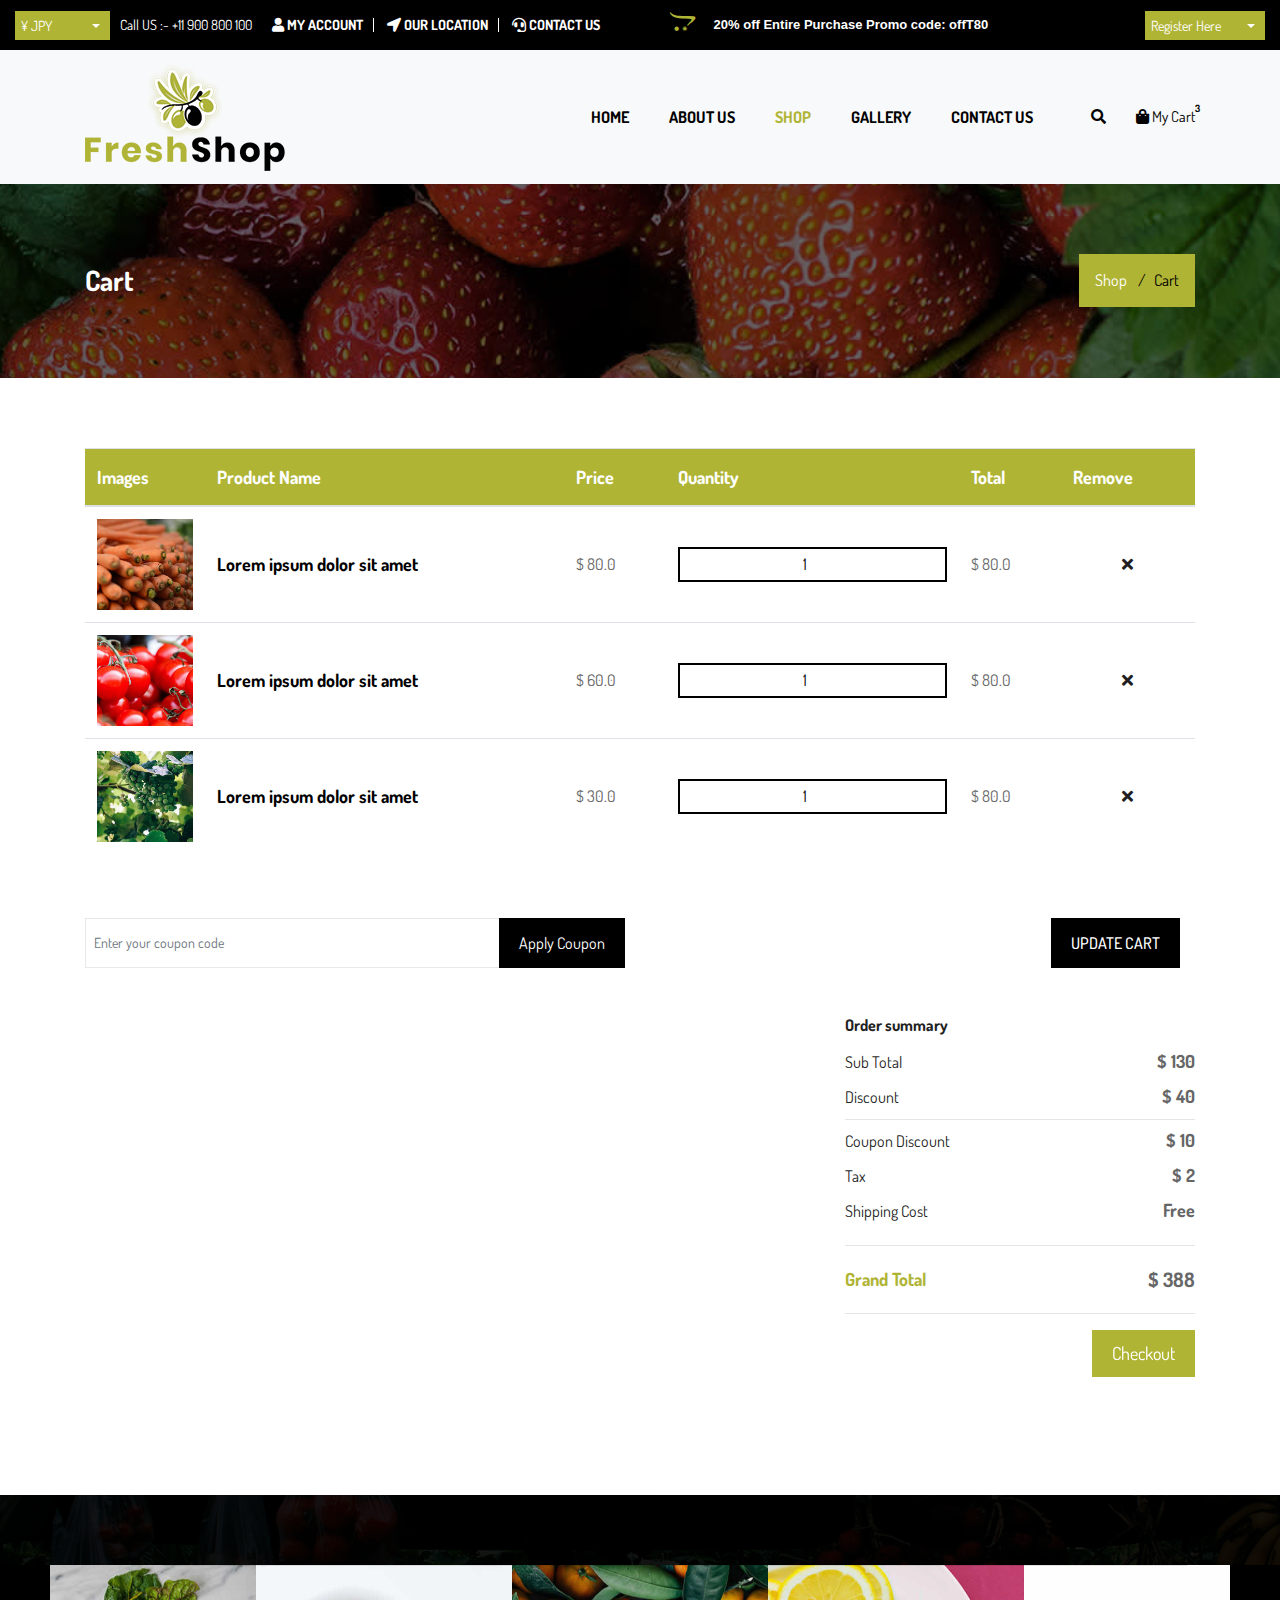
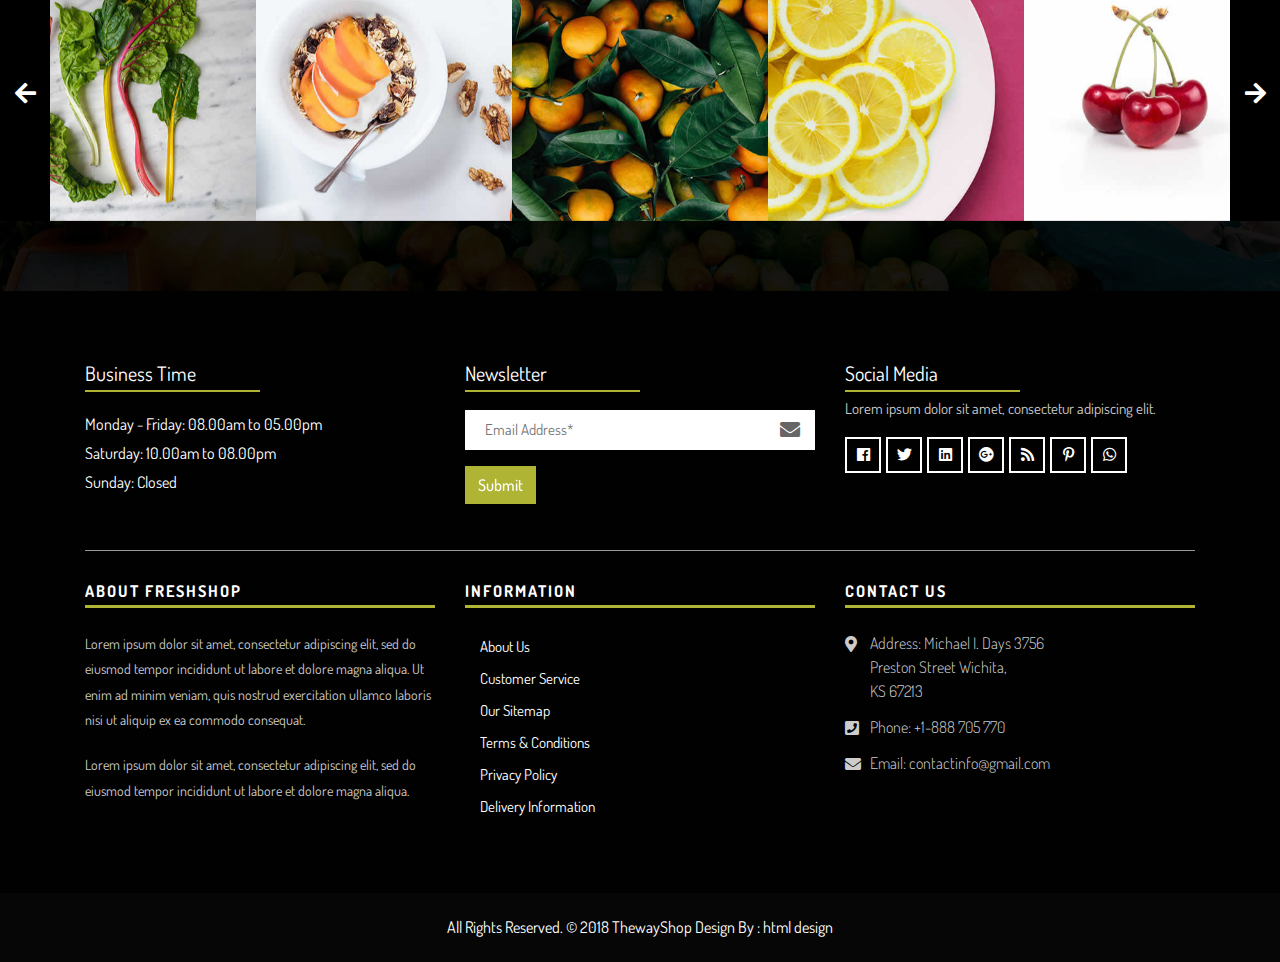
==== cart.html @ 15fd37bd "first commit" ====
<!DOCTYPE html>
<html lang="en">
<!-- Basic -->

<head>
    <meta charset="utf-8">
    <meta http-equiv="X-UA-Compatible" content="IE=edge">

    <!-- Mobile Metas -->
    <meta name="viewport" content="width=device-width, initial-scale=1">

    <!-- Site Metas -->
    <title>ThewayShop - Ecommerce Bootstrap 4 HTML Template</title>
    <meta name="keywords" content="">
    <meta name="description" content="">
    <meta name="author" content="">

    <!-- Site Icons -->
    <link rel="shortcut icon" href="images/favicon.ico" type="image/x-icon">
    <link rel="apple-touch-icon" href="images/apple-touch-icon.png">

    <!-- Bootstrap CSS -->
    <link rel="stylesheet" href="css/bootstrap.min.css">
    <!-- Site CSS -->
    <link rel="stylesheet" href="css/style.css">
    <!-- Responsive CSS -->
    <link rel="stylesheet" href="css/responsive.css">
    <!-- Custom CSS -->
    <link rel="stylesheet" href="css/custom.css">

    <!--[if lt IE 9]>
      <script src="https://oss.maxcdn.com/libs/html5shiv/3.7.0/html5shiv.js"></script>
      <script src="https://oss.maxcdn.com/libs/respond.js/1.4.2/respond.min.js"></script>
    <![endif]-->

</head>

<body>
    <!-- Start Main Top -->
    <div class="main-top">
        <div class="container-fluid">
            <div class="row">
                <div class="col-lg-6 col-md-6 col-sm-12 col-xs-12">
					<div class="custom-select-box">
                        <select id="basic" class="selectpicker show-tick form-control" data-placeholder="$ USD">
							<option>¥ JPY</option>
							<option>$ USD</option>
							<option>€ EUR</option>
						</select>
                    </div>
                    <div class="right-phone-box">
                        <p>Call US :- <a href="#"> +11 900 800 100</a></p>
                    </div>
                    <div class="our-link">
                        <ul>
                            <li><a href="#"><i class="fa fa-user s_color"></i> My Account</a></li>
                            <li><a href="#"><i class="fas fa-location-arrow"></i> Our location</a></li>
                            <li><a href="#"><i class="fas fa-headset"></i> Contact Us</a></li>
                        </ul>
                    </div>
                </div>
                <div class="col-lg-6 col-md-6 col-sm-12 col-xs-12">
					<div class="login-box">
						<select id="basic" class="selectpicker show-tick form-control" data-placeholder="Sign In">
							<option>Register Here</option>
							<option>Sign In</option>
						</select>
					</div>
                    <div class="text-slid-box">
                        <div id="offer-box" class="carouselTicker">
                            <ul class="offer-box">
                                <li>
                                    <i class="fab fa-opencart"></i> 20% off Entire Purchase Promo code: offT80
                                </li>
                                <li>
                                    <i class="fab fa-opencart"></i> 50% - 80% off on Vegetables
                                </li>
                                <li>
                                    <i class="fab fa-opencart"></i> Off 10%! Shop Vegetables
                                </li>
                                <li>
                                    <i class="fab fa-opencart"></i> Off 50%! Shop Now
                                </li>
                                <li>
                                    <i class="fab fa-opencart"></i> Off 10%! Shop Vegetables
                                </li>
                                <li>
                                    <i class="fab fa-opencart"></i> 50% - 80% off on Vegetables
                                </li>
                                <li>
                                    <i class="fab fa-opencart"></i> 20% off Entire Purchase Promo code: offT30
                                </li>
                                <li>
                                    <i class="fab fa-opencart"></i> Off 50%! Shop Now 
                                </li>
                            </ul>
                        </div>
                    </div>
                </div>
            </div>
        </div>
    </div>
    <!-- End Main Top -->

    <!-- Start Main Top -->
    <header class="main-header">
        <!-- Start Navigation -->
        <nav class="navbar navbar-expand-lg navbar-light bg-light navbar-default bootsnav">
            <div class="container">
                <!-- Start Header Navigation -->
                <div class="navbar-header">
                    <button class="navbar-toggler" type="button" data-toggle="collapse" data-target="#navbar-menu" aria-controls="navbars-rs-food" aria-expanded="false" aria-label="Toggle navigation">
                    <i class="fa fa-bars"></i>
                </button>
                    <a class="navbar-brand" href="index.html"><img src="images/logo.png" class="logo" alt=""></a>
                </div>
                <!-- End Header Navigation -->

                <!-- Collect the nav links, forms, and other content for toggling -->
                <div class="collapse navbar-collapse" id="navbar-menu">
                    <ul class="nav navbar-nav ml-auto" data-in="fadeInDown" data-out="fadeOutUp">
                        <li class="nav-item"><a class="nav-link" href="index.html">Home</a></li>
                        <li class="nav-item"><a class="nav-link" href="about.html">About Us</a></li>
                        <li class="dropdown active">
                            <a href="#" class="nav-link dropdown-toggle arrow" data-toggle="dropdown">SHOP</a>
                            <ul class="dropdown-menu">
								<li><a href="shop.html">Sidebar Shop</a></li>
								<li><a href="shop-detail.html">Shop Detail</a></li>
                                <li><a href="cart.html">Cart</a></li>
                                <li><a href="checkout.html">Checkout</a></li>
                                <li><a href="my-account.html">My Account</a></li>
                                <li><a href="wishlist.html">Wishlist</a></li>
                            </ul>
                        </li>
                        <li class="nav-item"><a class="nav-link" href="gallery.html">Gallery</a></li>
                        <li class="nav-item"><a class="nav-link" href="contact-us.html">Contact Us</a></li>
                    </ul>
                </div>
                <!-- /.navbar-collapse -->

                <!-- Start Atribute Navigation -->
                <div class="attr-nav">
                    <ul>
                        <li class="search"><a href="#"><i class="fa fa-search"></i></a></li>
                        <li class="side-menu"><a href="#">
						<i class="fa fa-shopping-bag"></i>
                            <span class="badge">3</span>
							<p>My Cart</p>
					</a></li>
                    </ul>
                </div>
                <!-- End Atribute Navigation -->
            </div>
            <!-- Start Side Menu -->
            <div class="side">
                <a href="#" class="close-side"><i class="fa fa-times"></i></a>
                <li class="cart-box">
                    <ul class="cart-list">
                        <li>
                            <a href="#" class="photo"><img src="images/img-pro-01.jpg" class="cart-thumb" alt="" /></a>
                            <h6><a href="#">Delica omtantur </a></h6>
                            <p>1x - <span class="price">$80.00</span></p>
                        </li>
                        <li>
                            <a href="#" class="photo"><img src="images/img-pro-02.jpg" class="cart-thumb" alt="" /></a>
                            <h6><a href="#">Omnes ocurreret</a></h6>
                            <p>1x - <span class="price">$60.00</span></p>
                        </li>
                        <li>
                            <a href="#" class="photo"><img src="images/img-pro-03.jpg" class="cart-thumb" alt="" /></a>
                            <h6><a href="#">Agam facilisis</a></h6>
                            <p>1x - <span class="price">$40.00</span></p>
                        </li>
                        <li class="total">
                            <a href="#" class="btn btn-default hvr-hover btn-cart">VIEW CART</a>
                            <span class="float-right"><strong>Total</strong>: $180.00</span>
                        </li>
                    </ul>
                </li>
            </div>
            <!-- End Side Menu -->
        </nav>
        <!-- End Navigation -->
    </header>
    <!-- End Main Top -->

    <!-- Start Top Search -->
    <div class="top-search">
        <div class="container">
            <div class="input-group">
                <span class="input-group-addon"><i class="fa fa-search"></i></span>
                <input type="text" class="form-control" placeholder="Search">
                <span class="input-group-addon close-search"><i class="fa fa-times"></i></span>
            </div>
        </div>
    </div>
    <!-- End Top Search -->

    <!-- Start All Title Box -->
    <div class="all-title-box">
        <div class="container">
            <div class="row">
                <div class="col-lg-12">
                    <h2>Cart</h2>
                    <ul class="breadcrumb">
                        <li class="breadcrumb-item"><a href="#">Shop</a></li>
                        <li class="breadcrumb-item active">Cart</li>
                    </ul>
                </div>
            </div>
        </div>
    </div>
    <!-- End All Title Box -->

    <!-- Start Cart  -->
    <div class="cart-box-main">
        <div class="container">
            <div class="row">
                <div class="col-lg-12">
                    <div class="table-main table-responsive">
                        <table class="table">
                            <thead>
                                <tr>
                                    <th>Images</th>
                                    <th>Product Name</th>
                                    <th>Price</th>
                                    <th>Quantity</th>
                                    <th>Total</th>
                                    <th>Remove</th>
                                </tr>
                            </thead>
                            <tbody>
                                <tr>
                                    <td class="thumbnail-img">
                                        <a href="#">
									<img class="img-fluid" src="images/img-pro-01.jpg" alt="" />
								</a>
                                    </td>
                                    <td class="name-pr">
                                        <a href="#">
									Lorem ipsum dolor sit amet
								</a>
                                    </td>
                                    <td class="price-pr">
                                        <p>$ 80.0</p>
                                    </td>
                                    <td class="quantity-box"><input type="number" size="4" value="1" min="0" step="1" class="c-input-text qty text"></td>
                                    <td class="total-pr">
                                        <p>$ 80.0</p>
                                    </td>
                                    <td class="remove-pr">
                                        <a href="#">
									<i class="fas fa-times"></i>
								</a>
                                    </td>
                                </tr>
                                <tr>
                                    <td class="thumbnail-img">
                                        <a href="#">
									<img class="img-fluid" src="images/img-pro-02.jpg" alt="" />
								</a>
                                    </td>
                                    <td class="name-pr">
                                        <a href="#">
									Lorem ipsum dolor sit amet
								</a>
                                    </td>
                                    <td class="price-pr">
                                        <p>$ 60.0</p>
                                    </td>
                                    <td class="quantity-box"><input type="number" size="4" value="1" min="0" step="1" class="c-input-text qty text"></td>
                                    <td class="total-pr">
                                        <p>$ 80.0</p>
                                    </td>
                                    <td class="remove-pr">
                                        <a href="#">
									<i class="fas fa-times"></i>
								</a>
                                    </td>
                                </tr>
                                <tr>
                                    <td class="thumbnail-img">
                                        <a href="#">
									<img class="img-fluid" src="images/img-pro-03.jpg" alt="" />
								</a>
                                    </td>
                                    <td class="name-pr">
                                        <a href="#">
									Lorem ipsum dolor sit amet
								</a>
                                    </td>
                                    <td class="price-pr">
                                        <p>$ 30.0</p>
                                    </td>
                                    <td class="quantity-box"><input type="number" size="4" value="1" min="0" step="1" class="c-input-text qty text"></td>
                                    <td class="total-pr">
                                        <p>$ 80.0</p>
                                    </td>
                                    <td class="remove-pr">
                                        <a href="#">
									<i class="fas fa-times"></i>
								</a>
                                    </td>
                                </tr>
                            </tbody>
                        </table>
                    </div>
                </div>
            </div>

            <div class="row my-5">
                <div class="col-lg-6 col-sm-6">
                    <div class="coupon-box">
                        <div class="input-group input-group-sm">
                            <input class="form-control" placeholder="Enter your coupon code" aria-label="Coupon code" type="text">
                            <div class="input-group-append">
                                <button class="btn btn-theme" type="button">Apply Coupon</button>
                            </div>
                        </div>
                    </div>
                </div>
                <div class="col-lg-6 col-sm-6">
                    <div class="update-box">
                        <input value="Update Cart" type="submit">
                    </div>
                </div>
            </div>

            <div class="row my-5">
                <div class="col-lg-8 col-sm-12"></div>
                <div class="col-lg-4 col-sm-12">
                    <div class="order-box">
                        <h3>Order summary</h3>
                        <div class="d-flex">
                            <h4>Sub Total</h4>
                            <div class="ml-auto font-weight-bold"> $ 130 </div>
                        </div>
                        <div class="d-flex">
                            <h4>Discount</h4>
                            <div class="ml-auto font-weight-bold"> $ 40 </div>
                        </div>
                        <hr class="my-1">
                        <div class="d-flex">
                            <h4>Coupon Discount</h4>
                            <div class="ml-auto font-weight-bold"> $ 10 </div>
                        </div>
                        <div class="d-flex">
                            <h4>Tax</h4>
                            <div class="ml-auto font-weight-bold"> $ 2 </div>
                        </div>
                        <div class="d-flex">
                            <h4>Shipping Cost</h4>
                            <div class="ml-auto font-weight-bold"> Free </div>
                        </div>
                        <hr>
                        <div class="d-flex gr-total">
                            <h5>Grand Total</h5>
                            <div class="ml-auto h5"> $ 388 </div>
                        </div>
                        <hr> </div>
                </div>
                <div class="col-12 d-flex shopping-box"><a href="checkout.html" class="ml-auto btn hvr-hover">Checkout</a> </div>
            </div>

        </div>
    </div>
    <!-- End Cart -->

    <!-- Start Instagram Feed  -->
    <div class="instagram-box">
        <div class="main-instagram owl-carousel owl-theme">
            <div class="item">
                <div class="ins-inner-box">
                    <img src="images/instagram-img-01.jpg" alt="" />
                    <div class="hov-in">
                        <a href="#"><i class="fab fa-instagram"></i></a>
                    </div>
                </div>
            </div>
            <div class="item">
                <div class="ins-inner-box">
                    <img src="images/instagram-img-02.jpg" alt="" />
                    <div class="hov-in">
                        <a href="#"><i class="fab fa-instagram"></i></a>
                    </div>
                </div>
            </div>
            <div class="item">
                <div class="ins-inner-box">
                    <img src="images/instagram-img-03.jpg" alt="" />
                    <div class="hov-in">
                        <a href="#"><i class="fab fa-instagram"></i></a>
                    </div>
                </div>
            </div>
            <div class="item">
                <div class="ins-inner-box">
                    <img src="images/instagram-img-04.jpg" alt="" />
                    <div class="hov-in">
                        <a href="#"><i class="fab fa-instagram"></i></a>
                    </div>
                </div>
            </div>
            <div class="item">
                <div class="ins-inner-box">
                    <img src="images/instagram-img-05.jpg" alt="" />
                    <div class="hov-in">
                        <a href="#"><i class="fab fa-instagram"></i></a>
                    </div>
                </div>
            </div>
            <div class="item">
                <div class="ins-inner-box">
                    <img src="images/instagram-img-06.jpg" alt="" />
                    <div class="hov-in">
                        <a href="#"><i class="fab fa-instagram"></i></a>
                    </div>
                </div>
            </div>
            <div class="item">
                <div class="ins-inner-box">
                    <img src="images/instagram-img-07.jpg" alt="" />
                    <div class="hov-in">
                        <a href="#"><i class="fab fa-instagram"></i></a>
                    </div>
                </div>
            </div>
            <div class="item">
                <div class="ins-inner-box">
                    <img src="images/instagram-img-08.jpg" alt="" />
                    <div class="hov-in">
                        <a href="#"><i class="fab fa-instagram"></i></a>
                    </div>
                </div>
            </div>
            <div class="item">
                <div class="ins-inner-box">
                    <img src="images/instagram-img-09.jpg" alt="" />
                    <div class="hov-in">
                        <a href="#"><i class="fab fa-instagram"></i></a>
                    </div>
                </div>
            </div>
            <div class="item">
                <div class="ins-inner-box">
                    <img src="images/instagram-img-05.jpg" alt="" />
                    <div class="hov-in">
                        <a href="#"><i class="fab fa-instagram"></i></a>
                    </div>
                </div>
            </div>
        </div>
    </div>
    <!-- End Instagram Feed  -->


    <!-- Start Footer  -->
    <footer>
        <div class="footer-main">
            <div class="container">
				<div class="row">
					<div class="col-lg-4 col-md-12 col-sm-12">
						<div class="footer-top-box">
							<h3>Business Time</h3>
							<ul class="list-time">
								<li>Monday - Friday: 08.00am to 05.00pm</li> <li>Saturday: 10.00am to 08.00pm</li> <li>Sunday: <span>Closed</span></li>
							</ul>
						</div>
					</div>
					<div class="col-lg-4 col-md-12 col-sm-12">
						<div class="footer-top-box">
							<h3>Newsletter</h3>
							<form class="newsletter-box">
								<div class="form-group">
									<input class="" type="email" name="Email" placeholder="Email Address*" />
									<i class="fa fa-envelope"></i>
								</div>
								<button class="btn hvr-hover" type="submit">Submit</button>
							</form>
						</div>
					</div>
					<div class="col-lg-4 col-md-12 col-sm-12">
						<div class="footer-top-box">
							<h3>Social Media</h3>
							<p>Lorem ipsum dolor sit amet, consectetur adipiscing elit.</p>
							<ul>
                                <li><a href="#"><i class="fab fa-facebook" aria-hidden="true"></i></a></li>
                                <li><a href="#"><i class="fab fa-twitter" aria-hidden="true"></i></a></li>
                                <li><a href="#"><i class="fab fa-linkedin" aria-hidden="true"></i></a></li>
                                <li><a href="#"><i class="fab fa-google-plus" aria-hidden="true"></i></a></li>
                                <li><a href="#"><i class="fa fa-rss" aria-hidden="true"></i></a></li>
                                <li><a href="#"><i class="fab fa-pinterest-p" aria-hidden="true"></i></a></li>
                                <li><a href="#"><i class="fab fa-whatsapp" aria-hidden="true"></i></a></li>
                            </ul>
						</div>
					</div>
				</div>
				<hr>
                <div class="row">
                    <div class="col-lg-4 col-md-12 col-sm-12">
                        <div class="footer-widget">
                            <h4>About Freshshop</h4>
                            <p>Lorem ipsum dolor sit amet, consectetur adipiscing elit, sed do eiusmod tempor incididunt ut labore et dolore magna aliqua. Ut enim ad minim veniam, quis nostrud exercitation ullamco laboris nisi ut aliquip ex ea commodo consequat.</p> 
							<p>Lorem ipsum dolor sit amet, consectetur adipiscing elit, sed do eiusmod tempor incididunt ut labore et dolore magna aliqua. </p> 							
                        </div>
                    </div>
                    <div class="col-lg-4 col-md-12 col-sm-12">
                        <div class="footer-link">
                            <h4>Information</h4>
                            <ul>
                                <li><a href="#">About Us</a></li>
                                <li><a href="#">Customer Service</a></li>
                                <li><a href="#">Our Sitemap</a></li>
                                <li><a href="#">Terms &amp; Conditions</a></li>
                                <li><a href="#">Privacy Policy</a></li>
                                <li><a href="#">Delivery Information</a></li>
                            </ul>
                        </div>
                    </div>
                    <div class="col-lg-4 col-md-12 col-sm-12">
                        <div class="footer-link-contact">
                            <h4>Contact Us</h4>
                            <ul>
                                <li>
                                    <p><i class="fas fa-map-marker-alt"></i>Address: Michael I. Days 3756 <br>Preston Street Wichita,<br> KS 67213 </p>
                                </li>
                                <li>
                                    <p><i class="fas fa-phone-square"></i>Phone: <a href="tel:+1-888705770">+1-888 705 770</a></p>
                                </li>
                                <li>
                                    <p><i class="fas fa-envelope"></i>Email: <a href="mailto:contactinfo@gmail.com">contactinfo@gmail.com</a></p>
                                </li>
                            </ul>
                        </div>
                    </div>
                </div>
            </div>
        </div>
    </footer>
    <!-- End Footer  -->

    <!-- Start copyright  -->
    <div class="footer-copyright">
        <p class="footer-company">All Rights Reserved. &copy; 2018 <a href="#">ThewayShop</a> Design By :
            <a href="https://html.design/">html design</a></p>
    </div>
    <!-- End copyright  -->

    <a href="#" id="back-to-top" title="Back to top" style="display: none;">&uarr;</a>

    <!-- ALL JS FILES -->
    <script src="js/jquery-3.2.1.min.js"></script>
    <script src="js/popper.min.js"></script>
    <script src="js/bootstrap.min.js"></script>
    <!-- ALL PLUGINS -->
    <script src="js/jquery.superslides.min.js"></script>
    <script src="js/bootstrap-select.js"></script>
    <script src="js/inewsticker.js"></script>
    <script src="js/bootsnav.js."></script>
    <script src="js/images-loded.min.js"></script>
    <script src="js/isotope.min.js"></script>
    <script src="js/owl.carousel.min.js"></script>
    <script src="js/baguetteBox.min.js"></script>
    <script src="js/form-validator.min.js"></script>
    <script src="js/contact-form-script.js"></script>
    <script src="js/custom.js"></script>
</body>

</html>
---- css/style.css ----
/*------------------------------------------------------------------
    IMPORT FONTS
-------------------------------------------------------------------*/

@import url('https://fonts.googleapis.com/css?family=Poppins:400,500,600,700,800');
@import url('https://fonts.googleapis.com/css?family=Dosis:200,300,400,500,600,700');


/*

    font-family: 'Poppins', sans-serif;

    font-family: 'Dosis', sans-serif;

*/

/*------------------------------------------------------------------
    IMPORT FILES
-------------------------------------------------------------------*/

@import url(all.css);
@import url(superslides.css);
@import url(bootstrap-select.css);
@import url(carousel-ticker.css);
@import url(code_animate.css);
@import url(bootsnav.css);
@import url(owl.carousel.min.css);
@import url(jquery-ui.css);
@import url(nice-select.css);
@import url(baguetteBox.min.css);

/*------------------------------------------------------------------
    SKELETON
-------------------------------------------------------------------*/
 body {
     color: #666666;
     font-size: 15px;
     font-family: 'Dosis', sans-serif;
     line-height: 1.80857;
}
 a {
     color: #1f1f1f;
     text-decoration: none !important;
     outline: none !important;
     -webkit-transition: all .3s ease-in-out;
     -moz-transition: all .3s ease-in-out;
     -ms-transition: all .3s ease-in-out;
     -o-transition: all .3s ease-in-out;
     transition: all .3s ease-in-out;
}
 h1, h2, h3, h4, h5, h6 {
     letter-spacing: 0;
     font-weight: normal;
     position: relative;
     padding: 0 0 10px 0;
     font-weight: normal;
     line-height: 120% !important;
     color: #1f1f1f;
     margin: 0 
}
 h1 {
     font-size: 24px 
}
 h2 {
     font-size: 22px 
}
 h3 {
     font-size: 18px 
}
 h4 {
     font-size: 16px 
}
 h5 {
     font-size: 14px 
}
 h6 {
     font-size: 13px 
}
 h1 a, h2 a, h3 a, h4 a, h5 a, h6 a {
     color: #212121;
     text-decoration: none!important;
     opacity: 1 
}
 h1 a:hover, h2 a:hover, h3 a:hover, h4 a:hover, h5 a:hover, h6 a:hover {
     opacity: .8 
}
 a {
     color: #1f1f1f;
     text-decoration: none;
     outline: none;
}
 a, .btn {
     text-decoration: none !important;
     outline: none !important;
     -webkit-transition: all .3s ease-in-out;
     -moz-transition: all .3s ease-in-out;
     -ms-transition: all .3s ease-in-out;
     -o-transition: all .3s ease-in-out;
     transition: all .3s ease-in-out;
}
 .btn-custom {
     margin-top: 20px;
     background-color: transparent !important;
     border: 2px solid #ddd;
     padding: 12px 40px;
     font-size: 16px;
}
 .lead {
     font-size: 18px;
     line-height: 30px;
     color: #767676;
     margin: 0;
     padding: 0;
}
 blockquote {
     margin: 20px 0 20px;
     padding: 30px;
}
 ul, li, ol{
     list-style: none;
     margin: 0px;
     padding: 0px;
}
 button:focus{
     outline: none;
     box-shadow: none;
}
 :focus {
     outline: 0;
}
 p{
     margin: 0px;
}
 .bootstrap-select .dropdown-toggle:focus{
     outline: none !important;
}
 .form-control::-moz-placeholder {
     color: #ffffff;
     opacity: 1;
}
 .bootstrap-select .dropdown-toggle:focus{
     box-shadow: none !important 
}
/*------------------------------------------------------------------ LOADER -------------------------------------------------------------------*/
 #back-to-top {
     position: fixed;
     bottom: 40px;
     right: 40px;
     z-index: 9999;
     width: 32px;
     height: 32px;
     text-align: center;
     line-height: 5px;
     background: #b0b435;
     color: #ffffff;
     cursor: pointer;
     border: 0;
     border-radius: 0px;
     text-decoration: none;
     transition: opacity 0.2s ease-out;
     font-size: 28px;
}
/*------------------------------------------------------------------ HEADER -------------------------------------------------------------------*/
 .main-top{
     background: #000000;
     padding: 10px 0px;
}
 .custom-select-box{
     float: left;
     width: 95px;
     margin-right: 10px;
}
.custom-select-box .form-control{
     background: none;
     border: none;
}
 .custom-select-box .bootstrap-select .btn-light{
     padding: 4px;
     font-size: 14px;
     background: #b0b435;
     color: #fff;
     border: none;
     border-radius: 0px;
}
 .custom-select-box .bootstrap-select .btn-light span{
     padding: 2px;
     line-height: 15px;
}
 .dropdown-toggle::after{
     margin-left: -24px;
}
 .custom-select-box .dropdown-toggle::after {
     display: inline-block;
     width: 0;
     height: 0;
     margin-left: .255em;
     vertical-align: .255em;
     content: "";
     border-top: .3em solid;
     border-right: .3em solid transparent;
     border-bottom: 0;
     border-left: .3em solid transparent;
     position: absolute;
     top: 13px;
     right: 10px;
}
 .bootstrap-select.btn-group .dropdown-toggle .filter-option{
     overflow: inherit;
}
 .bootstrap-select.btn-group .dropdown-menu{
     border: none;
     padding: 0px;
     border-radius: 0px;
}
 .right-phone-box{
     float: left;
     margin-right: 10px;
}
 .right-phone-box p{
     margin: 0px;
     color: #ffffff;
     font-size: 14px;
     line-height: 30px;
}
 .right-phone-box p a{
     color: #ffffff;
}
 .right-phone-box p a:hover{
     color: #b0b435;
}
 .offer-box,.slide {
     color: #FFFFFF;
     font-size: 13px;
     padding: 2px 15px;
     font-family: 'Poppins', sans-serif;
}
 .offer-box li {
     font-weight: 600;
}
 .offer-box li i{
     margin-right: 15px;
     color: #b0b435;
     font-size: 20px;
}
 .our-link{
     float: left;
}
 .our-link ul li{
     display: inline-block;
     border-right: 1px solid #ffffff;
     padding: 0px 10px;
     line-height: 14px;
}
 .our-link ul{
     line-height: 30px;
}
 .our-link ul li a{
     color: #ffffff;
     font-weight: 700;
     text-transform: uppercase;
     font-size: 14px;
}
 .our-link ul li a:hover{
     color: #b0b435;
}
 .our-link ul li:last-child{
     border: none;
}
.login-box{
    float: right;
    width: 120px;
    margin-left: 20px;
}

.login-box .form-control{
     background: none;
     border: none;
}
 .login-box .bootstrap-select .btn-light{
     padding: 4px;
     font-size: 14px;
     background: #b0b435;
     color: #fff;
     border: none;
     border-radius: 0px;
}
 .login-box .bootstrap-select .btn-light span{
     padding: 2px;
     line-height: 15px;
}
.login-box .dropdown-toggle::after {
     display: inline-block;
     width: 0;
     height: 0;
     margin-left: .255em;
     vertical-align: .255em;
     content: "";
     border-top: .3em solid;
     border-right: .3em solid transparent;
     border-bottom: 0;
     border-left: .3em solid transparent;
     position: absolute;
     top: 13px;
     right: 10px;
}

.login-box .dropdown-item{
	padding: 5px 10px;
}

.bootstrap-select.btn-group .dropdown-menu a.dropdown-item span.dropdown-item-inner span.text{
	font-size: 13px;
}

 .main-header{
}
 .search a{
     color: #b0b435;
}
 .attr-nav > ul > li > a:hover{
     color: #b0b435;
}
 nav.navbar.bootsnav ul.nav > li > a{
     margin: 0px;
}
/* Navbar Adjusment =========================== */
/* Navbar Atribute ------*/
 .attr-nav > ul > li > a{
     padding: 28px 15px;
}
 ul.cart-list > li.total > .btn{
     border-bottom: solid 1px #cfcfcf !important;
     color: #000000 ;
     padding: 10px 15px;
     border: none;
     font-weight: 700;
     color: #ffffff;
}
 @media (min-width: 1024px) {
    /* Navbar General ------*/
     nav.navbar ul.nav > li > a{
         padding: 30px 15px;
         font-weight: 600;
    }
     nav.navbar .navbar-brand{
         margin-top: 0;
    }
     nav.navbar .navbar-brand{
         margin-top: 0;
    }
     nav.navbar li.dropdown ul.dropdown-menu{
         border-top: solid 5px;
    }
    /* Navbar Center ------*/
     nav.navbar-center .navbar-brand{
         margin: 0 !important;
    }
    /* Navbar Brand Top ------*/
     nav.navbar-brand-top .navbar-brand{
         margin: 10px !important;
    }
    /* Navbar Full ------*/
     nav.navbar-full .navbar-brand{
         position: relative;
         top: -15px;
    }
    /* Navbar Sidebar ------*/
     nav.navbar-sidebar ul.nav, nav.navbar-sidebar .navbar-brand{
         margin-bottom: 50px;
    }
     nav.navbar-sidebar ul.nav > li > a{
         padding: 10px 15px;
         font-weight: bold;
    }
    /* Navbar Transparent & Fixed ------*/
     nav.navbar.bootsnav.navbar-transparent.white{
         background-color: rgba(255,255,255,0.3);
         border-bottom: solid 1px #bbb;
    }
     nav.navbar.navbar-inverse.bootsnav.navbar-transparent.dark, nav.navbar.bootsnav.navbar-transparent.dark{
         background-color: rgba(0,0,0,0.3);
         border-bottom: solid 1px #555;
    }
     nav.navbar.bootsnav.navbar-transparent.white .attr-nav{
         border-left: solid 1px #bbb;
    }
     nav.navbar.navbar-inverse.bootsnav.navbar-transparent.dark .attr-nav, nav.navbar.bootsnav.navbar-transparent.dark .attr-nav{
         border-left: solid 1px #555;
    }
     nav.navbar.bootsnav.no-background.white .attr-nav > ul > li > a, nav.navbar.bootsnav.navbar-transparent.white .attr-nav > ul > li > a, nav.navbar.bootsnav.navbar-transparent.white ul.nav > li > a, nav.navbar.bootsnav.no-background.white ul.nav > li > a{
         color: #fff;
    }
     nav.navbar.bootsnav.navbar-transparent.dark .attr-nav > ul > li > a, nav.navbar.bootsnav.navbar-transparent.dark ul.nav > li > a{
         color: #eee;
    }
}
 @media (max-width: 992px) {
    /* Navbar General ------*/
     nav.navbar .navbar-brand{
         margin-top: 0;
         position: relative;
         top: -2px;
    }
     nav.navbar .navbar-brand img.logo{
         width: 160px;
    }
     .attr-nav > ul > li > a{
         padding: 16px 15px 15px;
    }
    /* Navbar Mobile slide ------*/
     nav.navbar.navbar-mobile ul.nav > li > a{
         padding: 15px 15px;
    }
     nav.navbar.navbar-mobile ul.nav ul.dropdown-menu > li > a{
         padding-right: 15px !important;
         padding-top: 15px !important;
         padding-bottom: 15px !important;
    }
     nav.navbar.navbar-mobile ul.nav ul.dropdown-menu .col-menu .title{
         padding-right: 30px !important;
         padding-top: 13px !important;
         padding-bottom: 13px !important;
    }
     nav.navbar.navbar-mobile ul.nav ul.dropdown-menu .col-menu ul.menu-col li a{
         padding-top: 13px !important;
         padding-bottom: 13px !important;
    }
    /* Navbar Full ------*/
     nav.navbar-full .navbar-brand{
         top: 0;
         padding-top: 10px;
    }
}
/* Navbar Inverse =================================*/
 nav.navbar.navbar-inverse{
     background-color: #222;
     border-bottom: solid 1px #303030;
}
 nav.navbar.navbar-inverse ul.cart-list > li.total > .btn{
     border-bottom: solid 1px #222 !important;
}
 nav.navbar.navbar-inverse ul.cart-list > li.total .pull-right{
     color: #fff;
}
 nav.navbar.navbar-inverse.megamenu ul.dropdown-menu.megamenu-content .content ul.menu-col li a, nav.navbar.navbar-inverse ul.nav > li > a{
     color: #eee;
}
 nav.navbar.navbar-inverse ul.nav > li.dropdown > a{
     background-color: #222;
}
 nav.navbar.navbar-inverse li.dropdown ul.dropdown-menu > li > a{
     color: #999;
}
 nav.navbar.navbar-inverse ul.nav .dropdown-menu h1, nav.navbar.navbar-inverse ul.nav .dropdown-menu h2, nav.navbar.navbar-inverse ul.nav .dropdown-menu h3, nav.navbar.navbar-inverse ul.nav .dropdown-menu h4, nav.navbar.navbar-inverse ul.nav .dropdown-menu h5, nav.navbar.navbar-inverse ul.nav .dropdown-menu h6{
     color: #fff;
}
 nav.navbar.navbar-inverse .form-control{
     background-color: #333;
     border-color: #303030;
     color: #fff;
}
 nav.navbar.navbar-inverse .attr-nav > ul > li > a{
     color: #eee;
}
 nav.navbar.navbar-inverse .attr-nav > ul > li.dropdown ul.dropdown-menu{
     background-color: #222;
     border-left: solid 1px #303030;
     border-bottom: solid 1px #303030;
     border-right: solid 1px #303030;
}
 nav.navbar.navbar-inverse ul.cart-list > li{
     border-bottom: solid 1px #303030;
     color: #eee;
}
 nav.navbar.navbar-inverse ul.cart-list > li img{
     border: solid 1px #303030;
}
 nav.navbar.navbar-inverse ul.cart-list > li.total{
     background-color: #333;
}
 nav.navbar.navbar-inverse .share ul > li > a{
     background-color: #555;
}
 nav.navbar.navbar-inverse .dropdown-tabs .tab-menu{
     border-right: solid 1px #303030;
}
 nav.navbar.navbar-inverse .dropdown-tabs .tab-menu > ul > li > a{
     border-bottom: solid 1px #303030;
}
 nav.navbar.navbar-inverse .dropdown-tabs .tab-content{
     border-left: solid 1px #303030;
}
 nav.navbar.navbar-inverse .dropdown-tabs .tab-menu > ul > li > a:hover, nav.navbar.navbar-inverse .dropdown-tabs .tab-menu > ul > li > a:focus, nav.navbar.navbar-inverse .dropdown-tabs .tab-menu > ul > li.active > a{
     background-color: #333 !important;
}
 nav.navbar-inverse.navbar-full ul.nav > li > a{
     border:none;
}
 nav.navbar-inverse.navbar-full .navbar-collapse .wrap-full-menu{
     background-color: #222;
}
 nav.navbar-inverse.navbar-full .navbar-toggle{
     background-color: #222 !important;
     color: #6f6f6f;
}
 nav.navbar.bootsnav ul.nav > li > a{
     position: relative;
     font-weight: 700;
     font-size: 16px;
     color: #000000;
	 text-transform: uppercase;
     padding-top: 10px;
     padding-bottom: 10px;
     padding-left: 10px;
     padding-right: 30px;
}
 nav.navbar.bootsnav ul.nav li.active > a{
     color: #b0b435;
}
 nav.navbar.bootsnav ul.nav li.active > a:hover{
     color: #b0b435;
}
 nav.navbar.bootsnav ul.nav li > a:hover{
     color: #b0b435;
}
 nav.navbar.bootsnav ul.nav li.megamenu-fw > a:hover{
     color: #b0b435;
}
 @media (min-width: 1024px) {
     nav.navbar.navbar-inverse ul.nav .dropdown-menu{
         background-color: #222 !important;
         border-left: solid 1px #303030 !important;
         border-bottom: solid 1px #303030 !important;
         border-right: solid 1px #303030 !important;
    }
     nav.navbar.navbar-inverse li.dropdown ul.dropdown-menu > li > a{
         border-bottom: solid 1px #303030;
    }
     nav.navbar.navbar-inverse ul.dropdown-menu.megamenu-content .col-menu{
         border-left: solid 1px #303030;
         border-right: solid 1px #303030;
    }
     nav.navbar.navbar-inverse.navbar-transparent.dark{
         background-color: rgba(0,0,0,0.3);
         border-bottom: solid 1px #999;
    }
     nav.navbar.navbar-inverse.navbar-transparent.dark .attr-nav{
         border-left: solid 1px #999;
    }
     nav.navbar.navbar-inverse.no-background.white .attr-nav > ul > li > a, nav.navbar.navbar-inverse.navbar-transparent.dark .attr-nav > ul > li > a, nav.navbar.navbar-inverse.navbar-transparent.dark ul.nav > li > a, nav.navbar.navbar-inverse.no-background.white ul.nav > li > a{
         color: #fff;
    }
     nav.navbar.navbar-inverse.no-background.dark .attr-nav > ul > li > a, nav.navbar.navbar-inverse.no-background.dark .attr-nav > ul > li > a, nav.navbar.navbar-inverse.no-background.dark ul.nav > li > a, nav.navbar.navbar-inverse.no-background.dark ul.nav > li > a{
         color: #3f3f3f;
    }
}
 @media (max-width: 992px) {
     nav.navbar.navbar-inverse .navbar-toggle{
         color: #eee;
         background-color: #222 !important;
    }
     nav.navbar.navbar-inverse .navbar-nav > li > a{
         border-top: solid 1px #303030;
         border-bottom: solid 1px #303030;
    }
     nav.navbar.navbar-inverse ul.nav li.dropdown ul.dropdown-menu > li > a{
         color: #999;
         border-bottom: solid 1px #303030;
    }
     nav.navbar.navbar-inverse .dropdown .megamenu-content .col-menu .title{
         border-bottom: solid 1px #303030;
         color: #eee;
    }
     nav.navbar.navbar-inverse .dropdown .megamenu-content .col-menu ul > li > a{
         border-bottom: solid 1px #303030;
         color: #999 !important;
    }
     nav.navbar.navbar-inverse .dropdown .megamenu-content .col-menu.on:last-child .title{
         border-bottom: solid 1px #303030;
    }
     nav.navbar.navbar-inverse .dropdown-tabs .tab-menu > ul{
         border-top: solid 1px #303030;
    }
     nav.navbar.navbar-inverse.navbar-mobile .navbar-collapse{
         background-color: #222;
    }
}
 @media (max-width: 767px) {
     nav.navbar.navbar-inverse.navbar-mobile ul.nav{
         border-top: solid 1px #222;
    }
}
 .arrow::before{
     font-family: 'FontAwesome';
     content: "\f0d7";
     margin-left: 5px;
     margin-top: 2px;
     border: none;
     display: inline-block;
     vertical-align: inherit;
     position: absolute;
     right: 10px;
     top: 10px;
}
 .dropdown-toggle::after{
     display: none;
}
 nav.navbar.bootsnav ul.navbar-nav li.dropdown ul.dropdown-menu li a{
     display: block;
	 padding: 6px 25px;
}

 nav.navbar.bootsnav ul.navbar-nav li.dropdown ul.dropdown-menu li a:hover{
	 
 }
 nav.navbar.bootsnav li.dropdown ul.dropdown-menu{
     left: auto;
}
.custom-select-box .dropdown-item{
	padding: 5px 10px;
}
 .btn-cart{
}
 .cart-list h6 a{
     font-size: 16px;
     font-weight: 700;
}
 .cart-list h6 a:hover{
     color: #b0b435;
}
 ul.cart-list p .price{
     font-weight: normal;
}
.side-menu p{
	display: inline-block;
}
 .col-menu .title{
     font-size: 20px;
     font-weight: 700;
     text-transform: uppercase;
}
 .hvr-hover{
     display: inline-block;
     vertical-align: middle;
     -webkit-transform: perspective(1px) translateZ(0);
     transform: perspective(1px) translateZ(0);
     box-shadow: 0 0 1px rgba(0, 0, 0, 0);
     position: relative;
     background: #b0b435;
     -webkit-transition-property: color;
     transition-property: color;
     -webkit-transition-duration: 0.3s;
     transition-duration: 0.3s;
     border-radius: 0;
     box-shadow: none;
}
 .hvr-hover::after {
    content: "";
	position: absolute;
	z-index: -1;
	top: 0;
	left: 0;
	right: 0;
	bottom: 0;
	background: #000000;
	border-radius: 100%;
	-webkit-transform: scale(0);
	transform: scale(0);
	-webkit-transition-property: transform;
	transition-property: transform;
	-webkit-transition-duration: 0.3s;
	transition-duration: 0.3s;
	-webkit-transition-timing-function: ease-out;
	transition-timing-function: ease-out;
}
 .hvr-hover:hover::after{
     -webkit-transform: scale(2);
	 transform: scale(2);
     color: #ffffff;
}
 .hvr-hover{
	 overflow: hidden;
}
 ul.cart-list > li.total > .btn:hover{
     color: #ffffff;
}
 .cart-box{
     margin-top: 40px;
     background: #ffffff;
}
 .main-header.fixed-menu {
     position: fixed;
     visibility: hidden;
     left: 0px;
     top: 0px;
     width: 100%;
     padding: 0px 0px;
     background: #ffffff;
     z-index: 0;
     transition: all 500ms ease;
     -moz-transition: all 500ms ease;
     -webkit-transition: all 500ms ease;
     -ms-transition: all 500ms ease;
     -o-transition: all 500ms ease;
     z-index: 999;
     opacity: 1;
     visibility: visible;
     -ms-animation-name: fadeInDown;
     -moz-animation-name: fadeInDown;
     -op-animation-name: fadeInDown;
     -webkit-animation-name: fadeInDown;
     animation-name: fadeInDown;
     -ms-animation-duration: 500ms;
     -moz-animation-duration: 500ms;
     -op-animation-duration: 500ms;
     -webkit-animation-duration: 500ms;
     animation-duration: 500ms;
     -ms-animation-timing-function: linear;
     -moz-animation-timing-function: linear;
     -op-animation-timing-function: linear;
     -webkit-animation-timing-function: linear;
     animation-timing-function: linear;
     -ms-animation-iteration-count: 1;
     -moz-animation-iteration-count: 1;
     -op-animation-iteration-count: 1;
     -webkit-animation-iteration-count: 1;
     animation-iteration-count: 1;
}
 .main-header.fixed-menu {
     padding: 0px;
     box-shadow: 0 0 8px 0 rgba(0,0,0,.12);
     border-radius: 0;
}
 .top-search .input-group-addon{
     line-height: 40px;
}
 .top-search input.form-control{
     color: #ffffff;
}
/*------------------------------------------------------------------ Slider -------------------------------------------------------------------*/
 .cover-slides{
     height: 100vh;
}
 .slides-navigation a {
     background: #b0b435;
     position: absolute;
     height: 70px;
     width: 70px;
     top: 50%;
     font-size: 20px;
     display: block;
     color: #fff;
     line-height: 90px;
     text-align: center;
     transition: all .3s ease-in-out;
}
 .slides-navigation a i{
     font-size: 40px;
}
 .slides-navigation a:hover {
     background: #000000;
}
 .cover-slides .container{
     height: 100%;
     position: relative;
     z-index: 2;
}
 .cover-slides .container > .row {
     -webkit-box-align: center;
     -ms-flex-align: center;
     align-items: center;
}
 .cover-slides .container > .row {
     height: 100%;
}
 .overlay-background {
     background: #333;
     position: absolute;
     height: 100%;
     width: 100%;
     left: 0;
     top: 0;
     opacity: 0.5;
}
 .cover-slides h1{
     font-family: 'Poppins', sans-serif;
     font-weight: 500;
     font-size: 64px;
     color: #fff;
}
 .cover-slides p{
     font-size: 18px;
     color: #fff;
     padding-bottom: 30px;
}
 .slides-pagination a{
     border: 2px solid #ffffff;
	 border-radius: 6px;
}
 .slides-pagination a.current{
     background: #b0b435;
     border: 2px solid #b0b435;
}
 .cover-slides p a{
     font-size: 24px;
     color: #ffffff;
     border: none;
     text-transform: uppercase;
     padding: 10px 20px;
}
/*------------------------------------------------------------------ Categories Shop -------------------------------------------------------------------*/
 .categories-shop{
     padding: 70px 0px;
}
 .shop-cat-box{
     margin-bottom: 30px;
     position: relative;
     padding: 3px;
     overflow: hidden;
     border: 0px solid #000000;
	 box-shadow: 9px 9px 30px 0px rgba(0, 0, 0, 0.3);
	-webkit-transition: all 0.3s ease;
	transition: all 0.3s ease-in-out 0s;
}
 .shop-cat-box img{
     margin: -10px 0 0 -10px;
     max-width: none;
     width: -webkit-calc(100% + 10px);
     width: calc(100% + 10px);
     opacity: 0.9;
     -webkit-transition: opacity 0.35s, -webkit-transform 0.35s;
     transition: opacity 0.35s, transform 0.35s;
     -webkit-transform: translate3d(10px,10px,0);
     transform: translate3d(10px,10px,0);
     -webkit-backface-visibility: hidden;
     backface-visibility: hidden;
}
 .shop-cat-box:hover img{
     opacity: 0.6;
     -webkit-transform: translate3d(0,0,0);
     transform: translate3d(0,0,0);
}
 .shop-cat-box a{
     position: absolute;
     z-index: 2;
     bottom: 0px;
     left: 0px;
     right: 0;
     margin: 0 auto;
     text-align: center;
     border: none;
     color: #ffffff;
     font-size: 18px;
     font-weight: 700;
     padding: 12px 0px;
}

.box-add-products{
	padding: 70px 0px;
	background-color: #f4f4f4;
}

.offer-box{
	position: relative;
	overflow: hidden;
}

.offer-box-products{
	box-shadow: 0px 0px 15px 0px rgba(0, 0, 0, 0.1);
	-webkit-transition: all 0.3s ease;
	transition: all 0.3s ease-in-out 0s;
}

.offer-box-products:hover{
	-webkit-transform: translateY(6px);
	transform: translateY(6px);
	box-shadow: 0px 9px 15px 0px rgba(0, 0, 0, 0.1);
}

/*------------------------------------------------------------------ Products -------------------------------------------------------------------*/
 .title-all{
     margin-bottom: 30px;
}
 .title-all h1{
     font-size: 32px;
     font-weight: 700;
     color: #000000;
}
 .title-all p{
     color: #999999;
     font-size: 16px;
}
 .products-box{
     padding: 70px 0px;
}
 .special-menu{
     margin-bottom: 40px;
}
 .filter-button-group{
     display: inline-block;
}
 .filter-button-group button{
     background: #b0b435;
     color: #ffffff;
     border: none;
     cursor: pointer;
     padding: 5px 30px;
     font-size: 18px;
}
 .filter-button-group button.active{
     background: #000000;
}
 .filter-button-group button{
}
 .products-single {
     overflow: hidden;
     position: relative;
     margin-bottom: 30px;
}
 .products-single .box-img-hover{
     overflow: hidden;
     position: relative;
}
 .box-img-hover img{
     margin: 0 auto;
     text-align: center;
     display: block;
}
 .type-lb{
     position: absolute;
     top: 0px;
     right: 0px;
     z-index:8;
}
 .type-lb .sale{
     background: #b0b435;
     color: #ffffff;
     padding: 2px 10px;
     font-weight: 700;
     text-transform: uppercase;
}
 .type-lb .new{
     background: #000000;
     color: #ffffff;
     padding: 2px 10px;
     font-weight: 700;
     text-transform: uppercase;
}
 .why-text{
     background: #f5f5f5;
     padding: 15px;
}
 .why-text h4{
     font-size: 16px;
     font-weight: 700;
     padding-bottom: 15px;
}
 .why-text h5{
     font-size: 18px;
     font-family: 'Poppins', sans-serif;
     padding: 4px;
	 display: inline-block;
	 background: #b0b435;
	 color: #ffffff;
     font-weight: 600;
}
 .mask-icon{
     width: 100%;
     height: 100%;
     position: absolute;
     overflow: hidden;
     top: 0;
     left: 0;
}
 .mask-icon ul{
     display: inline-block;
	 position: absolute;
	 bottom: 0;
	 right: 0;
}
 .mask-icon ul li{
     background: #b0b435;
}
 .mask-icon ul li a{
     color: #ffffff;
     padding: 5px 10px;
     display: block;
}
 .mask-icon a.cart{
     background: #b0b435;
     position: absolute;
     bottom: 0;
     left: 0px;
     padding: 10px 20px;
     font-weight: 700;
     color: #ffffff;
}
 .mask-icon a.cart:hover{
     background: #000000;
     color: #ffffff;
}
 .mask-icon ul li a:hover{
     background: #000000;
     color: #ffffff;
}
 .products-single .mask-icon{
     background: rgba(1,1,1, 0.5);
     top: -100%;
     -ms-filter: "progid: DXImageTransform.Microsoft.Alpha(Opacity=0)";
     filter: alpha(opacity=0);
     opacity: 0;
     -webkit-transition: all 0.3s ease-out 0.5s;
     -moz-transition: all 0.3s ease-out 0.5s;
     -o-transition: all 0.3s ease-out 0.5s;
     -ms-transition: all 0.3s ease-out 0.5s;
     transition: all 0.3s ease-out 0.5s;
}
 .products-single:hover .mask-icon{
     -ms-filter: "progid: DXImageTransform.Microsoft.Alpha(Opacity=100)";
     filter: alpha(opacity=100);
     opacity: 1;
     top: 0px;
     -webkit-transition-delay: 0s;
     -moz-transition-delay: 0s;
     -o-transition-delay: 0s;
     -ms-transition-delay: 0s;
     transition-delay: 0s;
     -webkit-animation: bounceY 0.9s linear;
     -moz-animation: bounceY 0.9s linear;
     -ms-animation: bounceY 0.9s linear;
     animation: bounceY 0.9s linear;
}
 @keyframes bounceY {
     0% {
         transform: translateY(-205px);
    }
     40% {
         transform: translateY(-100px);
    }
     65% {
         transform: translateY(-52px);
    }
     82% {
         transform: translateY(-25px);
    }
     92% {
         transform: translateY(-12px);
    }
     55%, 75%, 87%, 97%, 100% {
         transform: translateY(0px);
    }
}
 @-moz-keyframes bounceY {
     0% {
         -moz-transform: translateY(-205px);
    }
     40% {
         -moz-transform: translateY(-100px);
    }
     65% {
         -moz-transform: translateY(-52px);
    }
     82% {
         -moz-transform: translateY(-25px);
    }
     92% {
         -moz-transform: translateY(-12px);
    }
     55%, 75%, 87%, 97%, 100% {
         -moz-transform: translateY(0px);
    }
}
 @-webkit-keyframes bounceY {
     0% {
         -webkit-transform: translateY(-205px);
    }
     40% {
         -webkit-transform: translateY(-100px);
    }
     65% {
         -webkit-transform: translateY(-52px);
    }
     82% {
         -webkit-transform: translateY(-25px);
    }
     92% {
         -webkit-transform: translateY(-12px);
    }
     55%, 75%, 87%, 97%, 100% {
         -webkit-transform: translateY(0px);
    }
}




/*------------------------------------------------------------------ Blog -------------------------------------------------------------------*/
 .latest-blog{
     padding: 70px 0px;
     background: #f5f5f5;
}
 .blog-box{
     -webkit-box-shadow: 0px 5px 35px 0px rgba(148, 146, 245, 0.15);
     box-shadow: 0px 5px 35px 0px rgba(148, 146, 245, 0.15);
     background: #ffffff;
     margin-bottom: 30px;
}
 .blog-content{
     position: relative;
}
 .title-blog{
     padding: 40px 30px 40px 30px;
}
 .title-blog h3{
     font-size: 20px;
     font-weight: 700;
     color: #000000;
}
 .title-blog p{
     margin: 0px;
}
 .option-blog {
     position: absolute;
     bottom: 0px;
     left: 0px;
	 right: 0px;
	 margin: 0 auto;
	 text-align: center;
}
 .option-blog li{
	 display: inline-block;
 }
 .option-blog li a{
     background: #000000;
     display: inline-block;
     font-size: 18px;
     color: #ffffff;
     width: 34px;
     height: 34px;
     text-align: center;
     line-height: 34px;
}
 .option-blog li a:hover{
     background: #b0b435;
     color: #ffffff;
}
 .tooltip-inner {
     background-color: #b0b435;
}
 .tooltip.bs-tooltip-right .arrow:before {
     border-right-color: #b0b435 !important;
     padding-top: 0px !important;
     top: 0px !important;
}
 .tooltip.bs-tooltip-left .arrow:before {
     border-left-color: #b0b435 !important;
	 padding-top: 0px !important;
	 padding-right: 5px !important;
     top: 0px !important;
}
 .tooltip.bs-tooltip-bottom .arrow:before {
     border-right-color: #b0b435 !important;
}
 .tooltip.bs-tooltip-top .arrow:before {
     border-top-color: #b0b435 !important;
	 padding-top: 0px !important;
     top: 0px !important;
}
/*------------------------------------------------------------------ Instagram Feed -------------------------------------------------------------------*/
 .instagram-box{
     padding: 70px 0px;
     background: url(../images/ins-bg.jpg) no-repeat center center;
     background-size: auto auto;
     -webkit-background-size: cover;
     -moz-background-size: cover;
     -ms-background-size: cover;
     -o-background-size: cover;
     background-size: cover;
     position: relative;
}
 .instagram-box::before{
     background: rgba(0,0,0,0.9);
     width: 100%;
     height: 100%;
     left: 0px;
     top: 0px;
     content: "" ;
     position: absolute;
     z-index: 0;
}
 .main-instagram.owl-carousel .owl-nav button.owl-prev{
     background: #000000;
     position: absolute;
     z-index: 1;
     display: block;
     height: 100%;
     width: 50px;
     line-height: 0px;
     font-size: 24px;
     cursor: pointer;
     color: #ffffff;
     top: 0;
     padding: 0;
     margin-top: 0;
     opacity: 1;
     left: 0px;
     -webkit-transition: all 0.3s ease;
     -o-transition: all 0.3s ease;
     transition: all 0.3s ease;
}
 .main-instagram.owl-carousel .owl-nav button.owl-next{
     background: #000000;
     position: absolute;
     z-index: 1;
     display: block;
     height: 100%;
     width: 50px;
     line-height: 0px;
     font-size: 24px;
     cursor: pointer;
     color: #ffffff;
     top: 0;
     padding: 0;
     margin-top: 0;
     opacity: 1;
     right: 0px;
     -webkit-transition: all 0.3s ease;
     -o-transition: all 0.3s ease;
     transition: all 0.3s ease;
}
 .main-instagram.owl-carousel .owl-nav button.owl-next:hover, .main-instagram.owl-carousel .owl-nav button.owl-prev:hover{
     background: #b0b435;
}
 .ins-inner-box{
     position: relative;
}
 .hov-in{
     opacity: 0;
     background: rgba(211,59,51, 0.5);
     bottom: -100%;
     position: absolute;
     width: 100%;
     height: 100%;
     -webkit-transition: all 0.3s ease-out 0.5s;
     -moz-transition: all 0.3s ease-out 0.5s;
     -o-transition: all 0.3s ease-out 0.5s;
     -ms-transition: all 0.3s ease-out 0.5s;
     transition: all 0.3s ease-out 0.5s;
     text-align: center;
     display: table;
}
 .hov-in a{
     display: table-cell;
     vertical-align: middle;
     height: 100%;
}
 .hov-in i{
     color: #000000;
     font-size: 48px;
     position: relative;
     z-index: 2;
}
 .hov-in a i:hover{
     color: #ffffff;
}
 .ins-inner-box:hover .hov-in{
     bottom: 0;
     opacity: 1;
}
/*------------------------------------------------------------------ Footer Main -------------------------------------------------------------------*/
 .footer-main{
     padding: 70px 0px;
     background: #010101;
}
.footer-main hr{
	border-top: 1px solid rgba(255,255,255,.6);
}
.footer-top-box{
	margin-bottom: 30px;
}
.footer-top-box h3{
	color: #ffffff;
	position: relative;
	font-size: 20px;
}
.footer-top-box h3::before {
    border-bottom: 2px solid #b0b435;
    content: "";
    height: 3px;
    width: 50%;
    position: absolute;
    bottom: 3px;
    left: 0px;
}
.list-time{
	margin-top: 15px;
}
.footer-top-box .list-time li{
	color: #ffffff;
	font-size: 16px;
	display: block;
	float: none;
}

.newsletter-box{
	margin-top: 15px;
	position: relative;
}
.newsletter-box input{
	height: 40px;
	border: none;
	padding: 0 10px;
	background: transparent;
	border-radius: 0;
	background: #fff;
	padding: 0 20px;
	width: 100%;
}
.newsletter-box i{
	position: absolute;
	right: 15px;
	top: 10px;
	font-size: 20px;
}
.newsletter-box button{	
	color: #ffffff;
	font-size: 16px;
	font-weight: 500;
	
}
 .footer-top-box p{
	 padding-bottom: 15px;
	 color: #cccccc;
 }

 .footer-top-box ul{
     display: inline-block;
}
 .footer-top-box ul li {
     float: left;
     margin-right: 5px;
}
 .footer-top-box ul li a {
     color: #ffffff;
     display: inline-block;
     width: 36px;
     height: 36px;
     border: 2px solid #ffffff;
     text-align: center;
     line-height: 32px;
}
 .footer-top-box ul li a:hover {
     color: #b0b435;
     border-color: #b0b435;
}
.footer-widget, .footer-link, .footer-link-contact{
	margin-top: 15px;
}
 .footer-widget h4 {
     color: #ffffff;
     font-size: 16px;
     text-transform: uppercase;
     letter-spacing: 2px;
     margin-bottom: 20px;
     position: relative;
     font-weight: 700;
}
 .footer-widget h4::before {
     border-bottom: 3px solid #b0b435;
     content: "";
     height: 3px;
     width: 100%;
     position: absolute;
     bottom: 3px;
     left: 0px;
}
 .footer-widget p {
     color: #cccccc;
     font-weight: 400;
     font-size: 14px;
     padding-bottom: 20px;
}

 .footer-link{
}
 .footer-link h4{
     color: #ffffff;
     font-size: 16px;
     text-transform: uppercase;
     letter-spacing: 2px;
     margin-bottom: 20px;
     position: relative;
     font-weight: 700;
}
 .footer-link h4::before {
     border-bottom: 3px solid #b0b435;
     content: "";
     height: 3px;
     width: 100%;
     position: absolute;
     bottom: 3px;
     left: 0px;
}
 .footer-link ul li {
     margin-right: 5px;
}
 .footer-link ul li a {
     color: #ffffff;
     text-align: left;
     display: block;
     line-height: 32px;
     position: relative;
     padding-left: 15px;
     transition: all .3s ease-in-out;
     -webkit-transition: all .3s ease-in-out;
     -moz-transition: all .3s ease-in-out;
     -o-transition: all .3s ease-in-out;
     -ms-transition: all .3s ease-in-out;
}
 .footer-link ul li a::before {
     font-family: FontAwesome;
     content: "\f105";
     position: absolute;
     left: 5px;
     line-height: 35px;
     font-size: 16px;
     transition: all .3s ease-in-out;
     -webkit-transition: all .3s ease-in-out;
     -moz-transition: all .3s ease-in-out;
     -o-transition: all .3s ease-in-out;
     -ms-transition: all .3s ease-in-out;
}
 .footer-link ul li a:hover::before {
     left: 5px;
}
 .footer-link ul li a:hover {
     color: #b0b435;
     border-color: #b0b435;
     padding-left: 20px;
}
 .footer-link-contact h4{
     color: #ffffff;
     font-size: 16px;
     text-transform: uppercase;
     letter-spacing: 2px;
     margin-bottom: 20px;
     position: relative;
     font-weight: 700;
}
 .footer-link-contact h4::before {
     border-bottom: 3px solid #b0b435;
     content: "";
     height: 3px;
     width: 100%;
     position: absolute;
     bottom: 3px;
     left: 0px;
}
 .footer-link-contact ul li{
     margin-bottom: 12px;
}
 .footer-link-contact ul li i{
     position: absolute;
     left: 0;
     top: 5px;
     padding-right: 6px;
}
 .footer-link-contact ul li p{
     padding-left: 25px;
     color: #cccccc;
     position: relative;
}
 .footer-link-contact ul li p{
     font-size: 16px;
     color: #cccccc;
     font-weight: 300;
     padding-right: 16px;
     line-height: 24px;
}
 .footer-link-contact ul li p a{
     color: #cccccc;
}
 .footer-link-contact ul li p a:hover{
     color: #b0b435;
}
/*------------------------------------------------------------------ Copyright -------------------------------------------------------------------*/
 .footer-copyright{
     background: #060606;
     padding: 20px 0px;
     position: relative;
}
 .footer-copyright p {
     text-align: center;
     color: #ffffff;
     font-size: 16px;
}
 .footer-copyright p a{
     color: #ffffff;
}
 .footer-copyright p a:hover{
     color: #b0b435;
}
/*------------------------------------------------------------------ All Pages -------------------------------------------------------------------*/
 .all-title-box{
     background: url("../images/all-bg-title.jpg") no-repeat center center;
     -webkit-background-size: cover;
     -moz-background-size: cover;
     -ms-background-size: cover;
     -o-background-size: cover;
     background-size: cover;
     text-align: center;
     background-attachment: fixed;
     padding: 70px 0px;
     position: relative;
}
 .all-title-box::before{
     background: rgba(0,0,0,0.6);
     content: "";
     position: absolute;
     z-index: 0;
     width: 100%;
     height: 100%;
     left: 0px;
     top: 0px;
}
 .all-title-box h2{
     font-size: 28px;
     font-weight: 700;
     color: #ffffff;
	 float: left;
     padding: 10px 0px;
}
 .all-title-box .breadcrumb{
     background: #b0b435;
     margin: 0px;
     display: inline-block;
     border-radius: 0px;
	 float: right;
}
 .all-title-box .breadcrumb li{
     display: inline-block;
     color: #000000;
     font-size: 16px;
}
 .all-title-box .breadcrumb li a{
     color: #ffffff;
     font-size: 16px;
}
 .all-title-box .breadcrumb-item + .breadcrumb-item::before{
     color: #000000;
}
 .about-box-main{
     padding: 70px 0px;
}
 .noo-sh-title{
     font-size: 28px;
     text-transform: uppercase;
     font-style: normal;
     font-weight: 700;
	 margin-bottom: 30px;
}
.noo-sh-title-top{
     font-size: 28px;
     text-transform: uppercase;
     font-style: normal;
     font-weight: 700;
	 margin-bottom: 0px;
}
 .about-box-main p{
     padding-bottom: 20px;
}
 .service-block-inner {
     padding: 15px 20px;
     position: relative;
     margin-bottom: 30px;
}

.about-box-main a{
	color: #ffffff;
	font-size: 18px;
	font-weight: 700;
	border: none;
}

.about-box-main a.btn{
	padding: 12px 15px;
}

 .service-block-inner::before {
     content: "";
     width: 100%;
     height: 5px;
     border-radius: 0px;
     background: #000000;
     position: absolute;
     top: 0;
     left: 0;
     transition: all 0.5s ease 0s;
}
 .service-block-inner::after {
     content: "";
     width: 100%;
     height: 0;
     border-radius: 0px;
     background: #b0b435;
     position: absolute;
     top: 0;
     left: 0;
	 z-index: -1;
     transition: all 0.5s ease 0s;
}
 .service-block-inner h3 {
     font-size: 24px;
     text-transform: uppercase;
     font-weight: 600;
}
 .service-block-inner p {
     margin: 0px;
     font-size: 16px;
     font-weight: 300;
     padding-bottom: 0px;
}
 .service-block-inner:hover::after {
     height: 100%;
}

.service-block-inner:hover h3{
	color: #ffffff;
	transition: all 0.5s ease 0s;
}

.service-block-inner:hover p{
	color: #ffffff;
	transition: all 0.5s ease 0s;
}

 .our-team{
     box-shadow: 0 0 0 rgba(0, 0, 0, 0.3);
     overflow: hidden;
     position: relative;
     transition: all 0.3s ease 0s;
}
 .our-team:hover{
     box-shadow: 0 0 10px rgba(0, 0, 0, 0.2);
}
 .our-team img{
     width: 100%;
     height: auto;
     transition: all 0.3s ease-in-out 0s;
}
 .our-team:hover img{
     opacity: 0.5;
}
 .our-team .team-content{
     color: #000;
     opacity: 1;
     position: absolute;
     bottom: 0px;
     left: 0px;
	 background: #ffffff;
	 padding-left: 55px;
	 width: 100%;
     transition: all 0.3s ease 0s;
}
 .our-team .title{
     display: block;
     font-size: 20px;
     font-weight: 700;
     margin: 0 0 7px 0;
}
 .our-team .post{
     display: block;
     font-size: 15px;
}
 .our-team .social{
     list-style: none;
     padding: 0;
     margin: 0;
     width: 35px;
     text-align: center;
     opacity: 0;
     position: absolute;
     bottom: 35px;
	 right: 0px;
     transition: all 0.3s ease 0s;
}
 .our-team:hover .social{
     opacity: 1;
}
 .our-team .social li{
     display: block;
}
 .our-team .social li a{
     display: inline-block;
     width: 35px;
     height: 35px;
     line-height: 35px;
     background: #000000;
     font-size: 17px;
     color: #fff;
     opacity: 0.9;
     position: relative;
     transform: translate(35px, -35px);
     transition: all 0.3s ease-in-out 0s 
}
 .our-team .social li a:hover{
     width: 35px;
     background: #b0b435;
     transition-delay: 0s;
}
 .our-team .icon{
     width: 35px;
     height: 35px;
     line-height: 35px;
     background: #b0b435;
     text-align: center;
     color: #fff;
     position: absolute;
     bottom: 0;
}
 .team-description{
     padding: 20px 0px;
}
 .team-description p{
     font-size: 14px;
     margin: 0px;
}
 .hover-team:hover .social{
     opacity: 1;
}
 .hover-team:hover .social li:nth-child(1) a{
     transition-delay: 0.3s;
}
 .hover-team:hover .social li:nth-child(2) a{
     transition-delay: 0.2s;
}
 .hover-team:hover .social li:nth-child(3) a{
     transition-delay: 0.1s;
}
 .hover-team:hover .social li:nth-child(4) a{
     transition-delay: 0.0s;
}
 .hover-team:hover .social li a{
     transform: translate(0, 0) 
}
 .hover-team:hover img{
     opacity: 0.5;
}
 .hover-team .team-content .title{
     border-bottom: 2px solid #b0b435;
}
 .shop-box-inner{
     padding: 70px 0px;
}
 .search-product {
     position: relative;
}
 .search-product input[type="text"] {
     background: #333333;
     border: 0;
     box-shadow: none;
     border-radius: 0;
     color: #ffffff;
     height: 55px;
     font-weight: 300;
     font-size: 16px;
     margin-bottom: 15px;
     padding: 0 20px;
     -webkit-transition: all .5s ease;
     -moz-transition: all .5s ease;
     transition: all .5s ease;
     width: 100%;
     outline: 0;
}
 .search-product .form-control::-moz-placeholder {
     color: #ffffff;
     opacity: 1;
}
 .search-product button {
     background: #000000;
     color: #ffffff;
     font-size: 18px;
     position: absolute;
     right: 0px;
     padding: 12px 15px;
     top: 0;
     line-height: 27px;
     border: none;
     cursor: pointer;
     height: 100%;
}
 .search-product button:hover{
     background: #b0b435;
}
 .filter-sidebar-left{
     margin-bottom: 20px;
}
 .title-left{
     font-size: 16px;
     border-bottom: 3px solid #000000;
     margin-bottom: 20px;
}
 .title-left h3{
     font-weight: 700;
}
 .list-group-item {
     border: none;
     padding: 5px 20px;
     font-size: 14px;
}
 .text-muted {
     padding: 10px 0px;
}
 .list-group-item[data-toggle="collapse"]::after {
     width: 0;
     height: 0;
     position: absolute;
     top: calc(50% - 12px);
     right: 10px;
     content: '';
     -webkit-transition: top .2s,-webkit-transform .2s;
     transition: top .2s,-webkit-transform .2s;
     transition: transform .2s,top .2s;
     transition: transform .2s,top .2s,-webkit-transform .2s;
     font-family: FontAwesome;
     content: "\f105";
}
 .list-group-tree .list-group-collapse .list-group {
     margin-left: 25px;
     border-left: 1px solid #ced4da;
}
 .list-group-tree .list-group-item.active {
     color: #b0b435;
     background-color: #fff;
     font-weight: 700;
}
 .list-group-tree .list-group-collapse .list-group > .list-group-item::before {
     position: absolute;
     top: 14px;
     left: 0;
     content: '';
     width: 8px;
     height: 1px;
     background-color: #ced4da;
}
 .list-group-tree .list-group-item:hover {
     color: #b0b435;
     background-color: #fff;
     outline: 0;
     font-weight: 700;
}
 .filter-price-left{
     margin-bottom: 20px;
}
 #slider-range .ui-slider-handle {
     background-color: #b0b435;
     border: 2px solid #fff;
     border-radius: 50%;
     cursor: pointer;
     height: 21px;
     top: -6px;
     transition: none 0s ease 0s;
     width: 21px;
     box-shadow: 0px 0px 6.65px 0.35px rgba(0,0,0,0.15);
}
 #slider-range .ui-slider-range {
     background-color: #b0b435;
     border-radius: 0;
}
 #slider-range {
     background: #000000;
     border: medium none;
     border-radius: 50px;
     float: left;
     height: 10px;
     margin-top: 14px;
     width: 100%;
}
 .price-box-slider p{
     clear: both;
     margin-top: 20px;
     display: inline-block;
     width: 100%;
}
 .price-box-slider p input{
     margin-top: 5px;
}
 .price-box-slider p button{
     border: none;
     color: #ffffff;
     float: right;
}
 .brand-box {
     display: inline-block;
     width: 100%;
     height: 259px;
     position: relative;
}
 .product-item-filter{
     border-bottom: 1px solid #000000;
     border-top: 1px solid #000000;
     display: -webkit-box;
     display: -ms-flexbox;
     display: -webkit-flex;
     display: flex;
     -webkit-box-pack: justify;
     -ms-flex-pack: justify;
     -webkit-justify-content: space-between;
     justify-content: space-between;
     padding: 5px 0;
}
 .nice-select.wide{
     width: 75%;
}
 .product-item-filter .toolbar-sorter-right span{
     line-height: 42px;
     padding-right: 15px;
     float: left;
}
 .product-item-filter .toolbar-sorter-right{
     width: 65%;
}
 .toolbar-sorter-right{
     float: left;
}
 .toolbar-sorter-right .bootstrap-select.form-control:not([class*="col-"]){
     width: 77%;
     float: right;
}
 .toolbar-sorter-right .bootstrap-select.btn-group > .dropdown-toggle{
     padding: 0px;
     border-radius: 0px;
     border: none;
}
 .toolbar-sorter-right .bootstrap-select.btn-group .dropdown-toggle .filter-option{
     padding-left: 15px;
}
 .toolbar-sorter-right .btn-light{
     background: #000000;
     color: #ffffff;
}
 .toolbar-sorter-right .btn-light:hover{
     background: #b0b435;
     border-radius: 0px;
     border: none;
}
 .toolbar-sorter-right .show > .btn-light.dropdown-toggle{
     background-color: #b0b435;
}
 .toolbar-sorter-right .bootstrap-select .dropdown-toggle:focus{
     background: #b0b435;
}
 .toolbar-sorter-right .dropup .dropdown-toggle::after{
     position: absolute;
     right: 15px;
     top: 18px;
}
 .product-item-filter p{
     float: right;
     line-height: 42px;
}
 .product-item-filter .nav-tabs{
     border: none;
     float: right;
}
 .nav > li {
     position: relative;
     display: inline-block;
     vertical-align: middle;
}
 .product-item-filter li .nav-link {
     border: none;
     border-radius: 0px;
     color: #111111;
     font-size: 18px;
     padding: 4px 12px;
}
 .product-item-filter li .nav-link.active {
     background: #b0b435;
     border: none;
     color: #ffffff;
}
 .product-item-filter li .nav-link:hover {
     background: #000000;
     border: none;
     color: #ffffff;
}
 .product-categori{
     margin-bottom: 30px;
}
 .product-categorie-box{
     margin-top: 20px;
}
 .tab-content, .tab-pane{
     width: 100%;
}
 .why-text.full-width h4 {
     font-size: 24px;
     font-weight: 700;
     padding-bottom: 15px;
}
 .why-text.full-width h5 del{
     font-size: 13px;
     color: #666;
}
 .why-text.full-width h5{
     color: #000000;
     font-weight: 700;
}
 .why-text.full-width p{
     padding-bottom: 20px;
}
 .why-text.full-width a{
     padding: 10px 20px;
     font-weight: 700;
     color: #ffffff;
     border: none;
}
 .list-view-box{
     margin-bottom: 30px;
}
 .list-view-box:hover .mask-icon{
     -ms-filter: "progid: DXImageTransform.Microsoft.Alpha(Opacity=100)";
     filter: alpha(opacity=100);
     opacity: 1;
     top: 0px;
     -webkit-transition-delay: 0s;
     -moz-transition-delay: 0s;
     -o-transition-delay: 0s;
     -ms-transition-delay: 0s;
     transition-delay: 0s;
     -webkit-animation: bounceY 0.9s linear;
     -moz-animation: bounceY 0.9s linear;
     -ms-animation: bounceY 0.9s linear;
     animation: bounceY 0.9s linear;
}
 .cart-box-main{
     padding: 70px 0px;
}
 .table-main table thead{
     background: #b0b435;
     color: #ffffff;
}
 .table-main .table thead th{
     font-size: 18px;
}
 .table-main table td.thumbnail-img{
     width: 120px;
}
 .table-main table td{
     vertical-align: middle;
     font-size: 16px;
}
 .quantity-box input{
     width: 60px;
     border: 2px solid #000000;
     text-align: center;
}
 .quantity-box input:focus{
     border-color: #b0b435;
}
 .name-pr a{
     font-weight: 700;
     font-size: 18px;
     color: #000000;
}
 .remove-pr{
     text-align: center;
}
 .coupon-box .input-group .form-control {
     min-height: 50px;
     border-radius: 0px;
     font-weight: 400;
     border: 1px solid #e8e8e8;
     box-shadow: none !important;
}
 .coupon-box .input-group .form-control::-moz-placeholder{
     color: #000000;
}
 .coupon-box .input-group .input-group-append .btn-theme {
     background: #000000;
     color: #ffffff;
     border: none;
     border-radius: 0px;
     font-size: 16px;
     padding: 0px 20px;
}
 .coupon-box .input-group .input-group-append .btn-theme:hover {
     background: #b0b435;
}
 .update-box input[type="submit"]{
     background: #000000;
     border: medium none;
     border-radius: 0;
     -webkit-box-shadow: none;
     box-shadow: none;
     color: #fff;
     display: inline-block;
     float: right;
     cursor: pointer;
     font-size: 16px;
     font-weight: 500;
     height: 50px;
     line-height: 40px;
     margin-right: 15px;
     padding: 0 20px;
     text-shadow: none;
     text-transform: uppercase;
     -webkit-transition: all 0.3s ease 0s;
     transition: all 0.3s ease 0s;
     white-space: nowrap;
     width: inherit;
}
 .update-box input[type="submit"]:hover{
     background: #b0b435;
}
 .order-box h3{
     font-size: 16px;
     color: #222222;
     font-weight: 700;
}
 .order-box h4 {
     font-size: 16px;
     padding: 0px;
     line-height: 35px !important;
}
 .order-box .font-weight-bold{
     font-size: 18px;
}
 .gr-total h5 {
     font-weight: 700;
     color: #b0b435;
     font-size: 18px;
     margin: 0px;
     padding: 0px;
     line-height: 35px !important;
}
 .gr-total .h5{
     margin: 0px;
     font-weight: 700;
     line-height: 35px;
}
 .my-account-box-main{
     padding: 70px 0px;
}
 .shopping-box a{
     font-size: 18px;
     color: #ffffff;
     border: none;
     padding: 10px 20px;
}
 .payment-icon {
     display: inline-block;
     padding: 10px 0px;
}
 .payment-icon ul li {
     width: 20%;
     float: left;
}
 .needs-validation label {
     font-size: 16px;
     margin-bottom: 0px;
     line-height: 24px;
}
 .needs-validation .form-control {
     min-height: 40px;
     border-radius: 0px;
     border: 1px solid #e8e8e8;
     box-shadow: none !important;
     font-size: 14px;
}
 .needs-validation .form-control:focus {
     border: 1px solid #b0b435 !important;
}
 .review-form-box .form-control{
     min-height: 40px;
     border-radius: 0px;
     border: 1px solid #e8e8e8;
     box-shadow: none !important;
     font-size: 14px;
}
 .custom-checkbox .custom-control-input:checked ~ .custom-control-label::before {
     background-color: #b0b435;
     box-shadow: none;
}
 .custom-radio .custom-control-input:checked ~ .custom-control-label::before {
     background-color: #b0b435;
     box-shadow: none;
}
 .new-account-login h5 {
     font-size: 18px;
     color: #1111111;
     font-weight: 600;
}
 .new-account-login h5 a:hover{
     color: #b0b435;
}
 .review-form-box button{
     padding: 10px 20px;
     color: #ffffff;
     font-size: 18px;
     border: none;
}
 .wide.w-100{
     min-height: 40px;
     border: 1px solid #e8e8e8;
}
 .wide.w-100 option{
     min-height: 40px;
}
 .custom-control-input:focus ~ .custom-control-label::before{
     box-shadow: none;
}
 .odr-box a {
     font-size: 18px;
     color: #111111;
     font-weight: 700;
}
 .account-box{
     text-align: center;
     background: #ffffff;
     padding: 30px;
     border: 1px solid #000000;
}
 .bottom-box {
     border-top: 1px solid #eee;
     margin-bottom: 30px;
     margin-top: 30px;
     padding-top: 15px;
}
 .bottom-box .account-box {
     min-height: 205px;
}
 .account-box {
     border: 2px solid #000000;
     margin-top: 15px;
}
 .my-account-page a{
     color: #000000;
}
 .my-account-page a:hover{
     color: #b0b435;
}
 .service-icon i{
     font-size: 34px;
}
 .my-account-page a:hover i{
}
 .service-desc p{
     font-size: 16px;
}
 .service-desc h4{
     text-decoration: underline;
     font-size: 18px;
     font-weight: 700;
}
 .service-icon a{
     background: rgba(0, 0, 0, 0.9);
     -webkit-transition: -webkit-transform ease-out 0.1s, background 0.2s;
     -moz-transition: -moz-transform ease-out 0.1s, background 0.2s;
     transition: transform ease-out 0.1s, background 0.2s;
}
 .service-icon a{
     display: inline-block;
     font-size: 0px;
     cursor: pointer;
     margin: 15px 0px;
     width: 90px;
     height: 90px;
     line-height: 110px;
     border-radius: 50%;
     text-align: center;
     position: relative;
     z-index: 1;
     color: #ffffff;
}
 .service-icon a::after {
     pointer-events: none;
     position: absolute;
     width: 100%;
     height: 100%;
     border-radius: 50%;
     content: '';
     -webkit-box-sizing: content-box;
     -moz-box-sizing: content-box;
     box-sizing: content-box;
     content: "";
     top: 0;
     left: 0;
     padding: 0;
     z-index: -1;
     box-shadow: 0 0 0 2px rgba(255,255,255,0.1);
     opacity: 0;
     -webkit-transform: scale(0.9);
     -moz-transform: scale(0.9);
     -ms-transform: scale(0.9);
     transform: scale(0.9);
}
 .service-icon a:hover::after{
     -webkit-animation: sonarEffect 1.3s ease-out 75ms;
     -moz-animation: sonarEffect 1.3s ease-out 75ms;
     animation: sonarEffect 1.3s ease-out 75ms;
}
 .service-icon a:hover{
     background: rgba(251, 183, 20, 1);
     -webkit-transform: scale(0.93);
     -moz-transform: scale(0.93);
     -ms-transform: scale(0.93);
     transform: scale(0.93);
     color: #fff;
}
 @-webkit-keyframes sonarEffect {
     0% {
         opacity: 0.3;
    }
     40% {
         opacity: 0.5;
         box-shadow: 0 0 0 2px rgba(0, 53, 68, 0.1), 0 0 10px 10px #b0b435, 0 0 0 10px rgba(0, 53, 68, 0.5);
    }
     100% {
         box-shadow: 0 0 0 2px rgba(0, 53, 68, 0.1), 0 0 10px 10px #b0b435, 0 0 0 10px rgba(0, 53, 68, 0.5);
         -webkit-transform: scale(1.5);
         opacity: 0;
    }
}
 @-moz-keyframes sonarEffect {
     0% {
         opacity: 0.3;
    }
     40% {
         opacity: 0.5;
         box-shadow: 0 0 0 2px rgba(0, 53, 68, 0.1), 0 0 10px 10px #b0b435, 0 0 0 10px rgba(0, 53, 68, 0.5);
    }
     100% {
         box-shadow: 0 0 0 2px rgba(0, 53, 68, 0.1), 0 0 10px 10px #b0b435, 0 0 0 10px rgba(0, 53, 68, 0.5);
         -moz-transform: scale(1.5);
         opacity: 0;
    }
}
 @keyframes sonarEffect {
     0% {
         opacity: 0.3;
    }
     40% {
         opacity: 0.5;
         box-shadow: 0 0 0 2px rgba(0, 53, 68, 0.1), 0 0 10px 10px #b0b435, 0 0 0 10px rgba(0, 53, 68, 0.5);
    }
     100% {
         box-shadow: 0 0 0 2px rgba(0, 53, 68, 0.1), 0 0 10px 10px #3851bc, 0 0 0 10px rgba(0, 53, 68, 0.5);
         transform: scale(1.5);
         opacity: 0;
    }
}
 .add-pr a{
     padding: 10px 20px;
     font-weight: 700;
     color: #ffffff;
     border: none;
}
 .wishlist-box-main{
     padding: 70px 0px;
}
 .services-box-main{
     padding: 70px 0px;
}
 .contact-box-main{
     padding: 70px 0px;
}
 .contact-info-left{
     padding: 20px;
     background: url(../images/contact-bg.jpg) no-repeat center;
	 background-size: cover;
}
 .contact-info-left h2{
     font-size: 22px;
     font-weight: 700;
}
 .contact-info-left p{
     margin-bottom: 15px;
}
 .contact-info-left ul li{
     margin-bottom: 12px;
}
 .contact-info-left ul li p{
     font-size: 16px;
     color: #222222;
     font-weight: 300;
     padding-right: 16px;
     padding-left: 25px;
     line-height: 24px;
     position: relative;
}
 .contact-info-left ul li p i{
     position: absolute;
     left: 0;
     top: 5px;
     padding-right: 6px;
     color: #b0b435;
}
 .contact-info-left ul li p a:hover{
     color: #b0b435;
}
 .contact-form-right{
     padding: 20px;
}
 .contact-form-right h2{
     font-size: 24px;
     font-weight: 700;
}
 .contact-form-right p{
     margin-bottom: 15px;
}
 .contact-form-right .form-group .form-control::-moz-placeholder{
     color: #999999;
}
 .contact-form-right .form-group .form-control{
     border-radius: 0px;
     min-height: 40px;
}
 .contact-form-right .form-group {
     margin-bottom: 30px;
     position: relative;
}
 .contact-form-right .form-group .form-control:focus{
     border: 1px solid #b0b435;
     box-shadow: none;
}
 .submit-button button{
     padding: 10px 20px;
     font-weight: 700;
     color: #ffffff;
     border: none;
}
 .help-block.with-errors{
     position: absolute;
     right: 0;
     background: red;
     color: #fff;
     padding: 0px 15px;
}
 .help-block ul li{
     color: #fff;
}
 .shop-detail-box-main{
     padding: 70px 0px;
}
 .single-product-slider .carousel-control-prev {
     bottom: auto;
     background: #111111;
     width: 6%;
     padding: 10px 0;
     background-image: none;
     top: 40%;
}
 .single-product-slider .carousel-control-next {
     bottom: auto;
     background: #111111;
     width: 6%;
     padding: 10px 0;
     background-image: none;
     top: 40%;
}
 .single-product-slider .carousel-indicators li img {
     opacity: 0.5;
}
 .single-product-slider .carousel-indicators li.active img {
     opacity: 1;
}
 .carousel-indicators{
     position: relative;
     bottom: 0;
     background: #000000;
}
 .carousel-indicators li{
     width: 30%;
     height: 100%;
     cursor: pointer;
}
 .single-product-details h2{
     color: #000000;
     font-weight: 700;
     font-size: 24px;
}
 .single-product-details h5 {
     color: #b0b435;
     font-weight: 700;
     font-size: 18px;
}
 .single-product-details h5 del {
     font-size: 13px;
     color: #666;
}
 .available-stock span {
     font-size: 15px;
}
 .available-stock span a {
     color: #b0b435;
}
 .single-product-details h4{
     font-size: 18px;
     font-weight: 700;
     margin-top: 20px;
}
 .single-product-details p{
     font-size: 16px;
     margin-bottom: 20px;
}
 .single-product-details ul{
     display: inline-block;
     width: 100%;
     border: 1px #000000 dashed;
     margin-bottom: 30px;
}
 .single-product-details ul li{
     width: 50%;
     float: left;
     padding: 0px 15px;
}
 .size-st .bootstrap-select > .dropdown-toggle.btn-light{
     background: #000000;
     border: none;
     border-radius: 0px;
     color: #ffffff;
}
 .quantity-box input{
     width: 100%;
}
 .price-box-bar{
     margin-bottom: 30px;
}
 .price-box-bar a{
     padding: 10px 20px;
     font-weight: 700;
     color: #ffffff;
     border: none;
}
 .add-to-btn .add-comp {
     float: left;
}
 .add-to-btn .share-bar {
     float: right;
}
 .add-comp a{
     padding: 10px 20px;
     font-weight: 700;
     color: #ffffff;
     border: none;
}
 .share-bar{
}
 .share-bar a {
     background: #b0b435;
     color: #ffffff;
     padding: 5px 10px;
     display: inline-block;
     width: 34px;
     text-align: center;
}
 .share-bar a {
}
 .featured-products-box{
}
 .featured-products-box .owl-nav{
     position: absolute;
     margin: 0 auto;
     left: 0;
     right: 0;
     bottom: -20px;
     text-align: center;
}
 .featured-products-box .owl-nav button.owl-prev{
     background: #000000;
     color: #ffffff;
     width: 38px;
     height: 38px;
     text-align: center;
}
 .featured-products-box .owl-nav button.owl-next{
     background: #000000;
     color: #ffffff;
     width: 38px;
     height: 38px;
     text-align: center;
}
 .featured-products-box .owl-nav button.owl-prev:hover, .featured-products-box .owl-nav button.owl-next:hover{
     background: #b0b435;
}
 .table-responsive .table td, .table-responsive .table th {
     vertical-align: middle;
     white-space: nowrap;
}
 
.card-outline-secondary .card-body a{
	color: #ffffff;
	font-size: 18px;
	font-weight: 700;
	padding: 12px 25px;
	border: none;
}
---- css/responsive.css ----
/* only small desktops */
/* tablets */
/* only small tablets */
 @media only screen and (min-width: 992px) and (max-width: 1199px) {
     nav.navbar.bootsnav ul.nav > li > a{
         padding-top: 10px;
		 padding-bottom: 10px;
		 padding-left: 10px;
		 padding-right: 30px;
    }
}
 @media (min-width: 768px) and (max-width: 991px) {
     nav.navbar.bootsnav .navbar-header{
         width: 100%;
    }
     .navbar-light .navbar-toggler{
         border-color: #b0b435;
         color: #010101;
         border-radius: 0px;
         margin-right: 7px;
         padding-top: 6px;
         padding-top: 6px;
         float: left;
         margin-top: 20px;
    }
     nav.navbar.bootsnav ul.nav > li > a{
         padding: 5px 15px;
    }
     nav.navbar.bootsnav .navbar-nav{
         padding: 0px;
         margin: 0px;
    }
     .custom-select-box{
         display: none;
    }
     .attr-nav{
         top: 10px;
    }
     nav.navbar.bootsnav ul.nav li.dropdown ul.dropdown-menu{
         position: initial !important;
         top: 0px;
    }
     nav.bootsnav .megamenu-content .col-menu{
         -ms-flex: 0 0 100%;
         flex: 0 0 100%;
         max-width: 100%;
    }
     .col-menu .title{
         font-size: 16px;
    }
     .product-item-filter p{
         float: none;
    }
     .product-item-filter{
         margin: 30px 0px;
    }
     .product-categorie-box{
         margin: 30px 0px;
    }
     .toolbar-sorter-right .bootstrap-select.form-control:not([class*="col-"]){
         width: 70%;
    }
     .add-comp a{
         margin-bottom: 30px;
    }
     .add-to-btn .share-bar{
         float: none;
    }
     .contact-info-left{
         margin-bottom: 30px;
    }
     .right-phone-box{
         display: none;
    }
}
/* mobile or only mobile */
 @media (max-width: 767px) {
     nav.navbar.bootsnav .navbar-header{
         width: 80%;
    }
     .navbar-light .navbar-toggler{
         border-color: #b0b435;
         color: #010101;
         border-radius: 0px;
         margin-right: 7px;
         padding-top: 6px;
         padding-bottom: 6px;
         float: left;
         margin-top: 28px;
    }
     nav.navbar.bootsnav ul.nav > li > a{
         padding: 5px 15px;
    }
     nav.navbar.bootsnav .navbar-nav{
         padding: 0px;
         margin: 0px;
    }
     .cover-slides h1{
         font-size: 28px;
    }
     .cover-slides p{
         font-size: 16px;
    }
     .cover-slides p a{
         font-size: 18px;
    }
     .offer-box li i{
         font-size: 18px;
    }
     .offer-box li{
         font-size: 12px;
    }
     .custom-select-box{
         display: none;
    }
     .right-phone-box, .our-link{
         float: none;
         text-align: center;
    }
     .filter-button-group button{
         font-size: 14px;
         padding: 5px 18px;
		 margin-bottom: 3px;
    }
     .title-blog h3{
         font-size: 16px;
    }
     .footer-widget{
         margin-bottom: 30px;
    }
     .footer-link{
         margin-bottom: 30px;
    }
     nav.navbar.bootsnav ul.nav li.dropdown ul.dropdown-menu{
         position: initial !important;
         top: 0px;
    }
     .col-menu .title{
         font-size: 16px;
    }
     nav.navbar.bootsnav ul.nav li.dropdown ul.dropdown-menu > li > a:hover{
         color: #b0b435;
    }
     .hover-team{
         margin-bottom: 30px;
    }
     .product-categori{
         margin-bottom: 30px;
    }
     .product-item-filter .toolbar-sorter-right{
         width: 100%;
    }
     .product-item-filter p{
         float: none;
    }
     .product-item-filter{
         margin: 30px 0px;
    }
     .product-categorie-box{
         margin: 30px 0px;
    }
     .toolbar-sorter-right .bootstrap-select.form-control:not([class*="col-"]){
         width: 70%;
    }
     .why-text.full-width h4{
         font-size: 20px;
    }
     .coupon-box{
         margin-bottom: 30px;
    }
     .update-box input[type="submit"]{
         margin-right: 0px;
    }
     .single-product-slider{
         margin-bottom: 30px;
    }
     .single-product-details h2{
         font-size: 18px;
    }
     .add-comp a{
         margin-bottom: 30px;
    }
     .add-to-btn .share-bar{
         float: none;
    }
     .contact-info-left{
         margin-bottom: 30px;
    }
     .attr-nav{
         top: 15px;
    }
     .right-phone-box{
         display: none;
    }
	.text-slid-box{
		display: none;
	}
	.login-box{
		float: none;
		text-align: center;
		margin: 0 auto;
	}
	.offer-box-products{
		margin-bottom: 30px;
	}
}
 @media only screen and (min-width: 280px) and (max-width: 599px) {
     .navbar-light .navbar-toggler{
         border-color: #b0b435;
         color: #010101;
         border-radius: 0px;
         margin-right: 7px;
         padding-top: 6px;
		 padding-bottom: 6px;
    }
     nav.navbar.bootsnav ul.nav > li > a{
         padding: 5px 15px;
    }
     nav.navbar.bootsnav .navbar-nav{
         padding: 0px;
         margin: 0px;
    }
     .cover-slides h1{
         font-size: 28px;
    }
     .cover-slides p{
         font-size: 16px;
    }
     .cover-slides p a{
         font-size: 18px;
    }
     .offer-box li i{
         font-size: 11px;
    }
     .offer-box li{
         font-size: 9px;
    }
     .custom-select-box{
         display: none;
    }
     .right-phone-box, .our-link{
         float: none;
         text-align: center;
    }
.     .filter-button-group button{
         font-size: 14px;
         padding: 5px 18px;
		 margin-bottom: 3px;
    }
     .title-blog h3{
         font-size: 16px;
    }
     .footer-widget{
         margin-bottom: 30px;
    }
     .footer-link{
         margin-bottom: 30px;
    }
     nav.navbar.bootsnav ul.nav li.dropdown ul.dropdown-menu{
         position: initial !important;
         top: 0px;
    }
     .col-menu .title{
         font-size: 16px;
    }
     nav.navbar.bootsnav ul.nav li.dropdown ul.dropdown-menu > li > a:hover{
         color: #b0b435;
    }
     .hover-team{
         margin-bottom: 30px;
    }
     .product-categori{
         margin-bottom: 30px;
    }
     .product-item-filter .toolbar-sorter-right{
         width: 100%;
    }
     .product-item-filter p{
         float: none;
    }
     .product-item-filter{
         margin: 30px 0px;
    }
     .product-categorie-box{
         margin: 30px 0px;
    }
     .toolbar-sorter-right .bootstrap-select.form-control:not([class*="col-"]){
         width: 70%;
    }
     .why-text.full-width h4{
         font-size: 20px;
    }
     .coupon-box{
         margin-bottom: 30px;
    }
     .update-box input[type="submit"]{
         margin-right: 0px;
    }
     .single-product-slider{
         margin-bottom: 30px;
    }
     .single-product-details h2{
         font-size: 18px;
    }
     .add-comp a{
         margin-bottom: 30px;
    }
     .add-to-btn .share-bar{
         float: none;
    }
     .contact-info-left{
         margin-bottom: 30px;
    }
     .right-phone-box{
         display: none;
    }
	.text-slid-box{
		display: none;
	}
	.login-box{
		float: none;
		text-align: center;
		margin: 0 auto;
	}
	.offer-box-products{
		margin-bottom: 30px;
	}
	.side-menu p{
		display: none;
	}
}
---- css/custom.css ----
/** ADD YOUR AWESOME CODES HERE **/
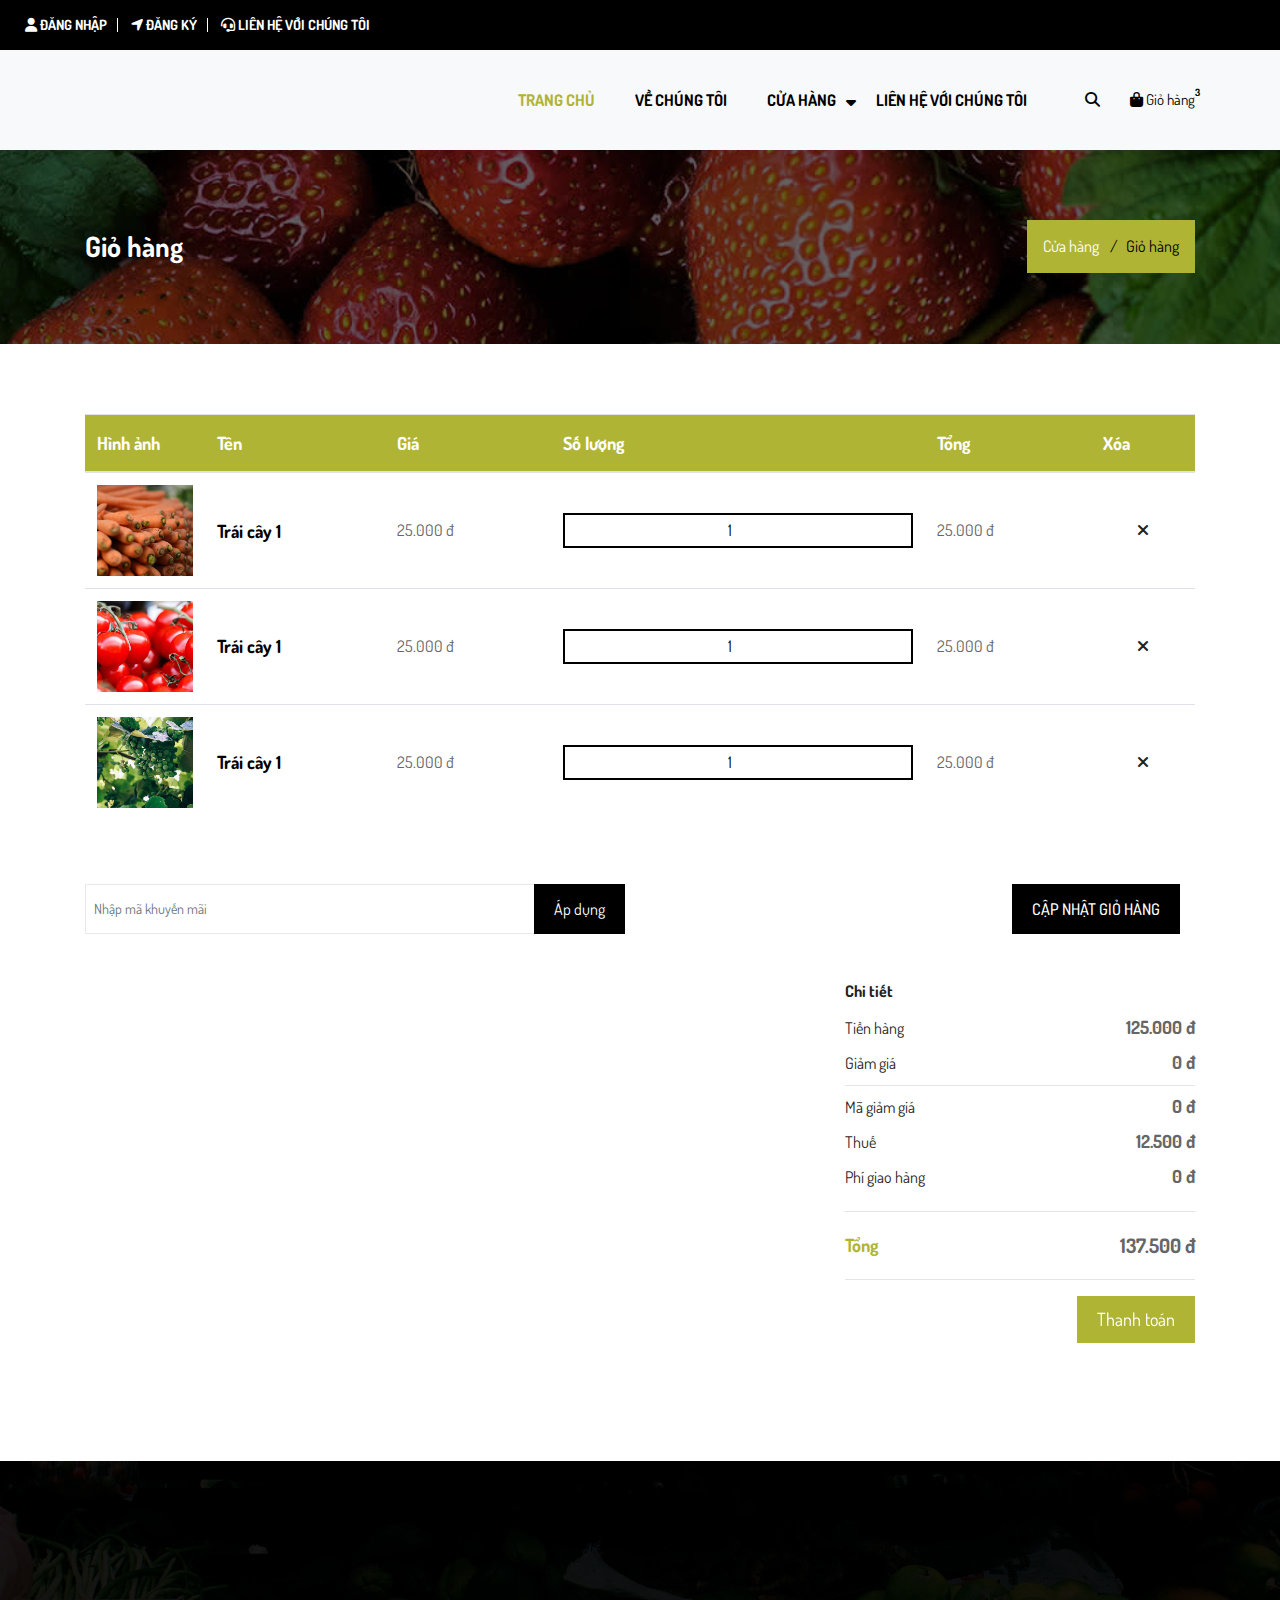
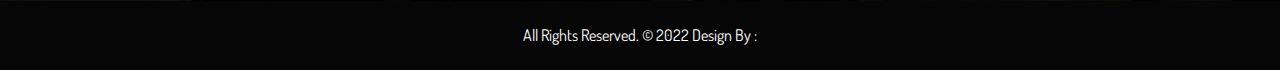
==== commit 3d967604: "update" ====
--- a/cart.html
+++ b/cart.html
@@ -10,7 +10,7 @@
     <meta name="viewport" content="width=device-width, initial-scale=1">
 
     <!-- Site Metas -->
-    <title>ThewayShop - Ecommerce Bootstrap 4 HTML Template</title>
+    <title></title>
     <meta name="keywords" content="">
     <meta name="description" content="">
     <meta name="author" content="">
@@ -41,60 +41,12 @@
         <div class="container-fluid">
             <div class="row">
                 <div class="col-lg-6 col-md-6 col-sm-12 col-xs-12">
-					<div class="custom-select-box">
-                        <select id="basic" class="selectpicker show-tick form-control" data-placeholder="$ USD">
-							<option>¥ JPY</option>
-							<option>$ USD</option>
-							<option>€ EUR</option>
-						</select>
-                    </div>
-                    <div class="right-phone-box">
-                        <p>Call US :- <a href="#"> +11 900 800 100</a></p>
-                    </div>
                     <div class="our-link">
                         <ul>
-                            <li><a href="#"><i class="fa fa-user s_color"></i> My Account</a></li>
-                            <li><a href="#"><i class="fas fa-location-arrow"></i> Our location</a></li>
-                            <li><a href="#"><i class="fas fa-headset"></i> Contact Us</a></li>
+                            <li><a href="#"><i class="fa fa-user s_color"></i> Đăng Nhập</a></li>
+                            <li><a href="#"><i class="fas fa-location-arrow"></i> Đăng Ký</a></li>
+                            <li><a href="#"><i class="fas fa-headset"></i> Liên Hệ Với Chúng Tôi</a></li>
                         </ul>
-                    </div>
-                </div>
-                <div class="col-lg-6 col-md-6 col-sm-12 col-xs-12">
-					<div class="login-box">
-						<select id="basic" class="selectpicker show-tick form-control" data-placeholder="Sign In">
-							<option>Register Here</option>
-							<option>Sign In</option>
-						</select>
-					</div>
-                    <div class="text-slid-box">
-                        <div id="offer-box" class="carouselTicker">
-                            <ul class="offer-box">
-                                <li>
-                                    <i class="fab fa-opencart"></i> 20% off Entire Purchase Promo code: offT80
-                                </li>
-                                <li>
-                                    <i class="fab fa-opencart"></i> 50% - 80% off on Vegetables
-                                </li>
-                                <li>
-                                    <i class="fab fa-opencart"></i> Off 10%! Shop Vegetables
-                                </li>
-                                <li>
-                                    <i class="fab fa-opencart"></i> Off 50%! Shop Now
-                                </li>
-                                <li>
-                                    <i class="fab fa-opencart"></i> Off 10%! Shop Vegetables
-                                </li>
-                                <li>
-                                    <i class="fab fa-opencart"></i> 50% - 80% off on Vegetables
-                                </li>
-                                <li>
-                                    <i class="fab fa-opencart"></i> 20% off Entire Purchase Promo code: offT30
-                                </li>
-                                <li>
-                                    <i class="fab fa-opencart"></i> Off 50%! Shop Now 
-                                </li>
-                            </ul>
-                        </div>
                     </div>
                 </div>
             </div>
@@ -112,28 +64,26 @@
                     <button class="navbar-toggler" type="button" data-toggle="collapse" data-target="#navbar-menu" aria-controls="navbars-rs-food" aria-expanded="false" aria-label="Toggle navigation">
                     <i class="fa fa-bars"></i>
                 </button>
-                    <a class="navbar-brand" href="index.html"><img src="images/logo.png" class="logo" alt=""></a>
+                    <a class="navbar-brand" href="index.html"><img src="" class="logo" alt=""></a>
                 </div>
                 <!-- End Header Navigation -->
 
                 <!-- Collect the nav links, forms, and other content for toggling -->
                 <div class="collapse navbar-collapse" id="navbar-menu">
                     <ul class="nav navbar-nav ml-auto" data-in="fadeInDown" data-out="fadeOutUp">
-                        <li class="nav-item"><a class="nav-link" href="index.html">Home</a></li>
-                        <li class="nav-item"><a class="nav-link" href="about.html">About Us</a></li>
-                        <li class="dropdown active">
-                            <a href="#" class="nav-link dropdown-toggle arrow" data-toggle="dropdown">SHOP</a>
+                        <li class="nav-item active"><a class="nav-link" href="index.html">Trang chủ</a></li>
+                        <li class="nav-item"><a class="nav-link" href="about.html">Về chúng tôi</a></li>
+                        <li class="dropdown">
+                            <a href="#" class="nav-link dropdown-toggle arrow" data-toggle="dropdown">Cửa hàng</a>
                             <ul class="dropdown-menu">
-								<li><a href="shop.html">Sidebar Shop</a></li>
-								<li><a href="shop-detail.html">Shop Detail</a></li>
-                                <li><a href="cart.html">Cart</a></li>
-                                <li><a href="checkout.html">Checkout</a></li>
-                                <li><a href="my-account.html">My Account</a></li>
-                                <li><a href="wishlist.html">Wishlist</a></li>
+								<li><a href="shop.html">Cửa hàng</a></li>
+								<li><a href="shop-detail.html">Chi tiết cửa hàng</a></li>
+                                <li><a href="cart.html">Giỏ hàng</a></li>
+                                <li><a href="my-account.html">Tài khoản</a></li>
+                                <li><a href="wishlist.html">Ưa thích</a></li>
                             </ul>
                         </li>
-                        <li class="nav-item"><a class="nav-link" href="gallery.html">Gallery</a></li>
-                        <li class="nav-item"><a class="nav-link" href="contact-us.html">Contact Us</a></li>
+                        <li class="nav-item"><a class="nav-link" href="contact-us.html">Liên hệ với chúng tôi</a></li>
                     </ul>
                 </div>
                 <!-- /.navbar-collapse -->
@@ -142,11 +92,13 @@
                 <div class="attr-nav">
                     <ul>
                         <li class="search"><a href="#"><i class="fa fa-search"></i></a></li>
-                        <li class="side-menu"><a href="#">
-						<i class="fa fa-shopping-bag"></i>
-                            <span class="badge">3</span>
-							<p>My Cart</p>
-					</a></li>
+                        <li class="side-menu">
+							<a href="#">
+								<i class="fa fa-shopping-bag"></i>
+								<span class="badge">3</span>
+								<p>Giỏ hàng</p>
+							</a>
+						</li>
                     </ul>
                 </div>
                 <!-- End Atribute Navigation -->
@@ -201,10 +153,10 @@
         <div class="container">
             <div class="row">
                 <div class="col-lg-12">
-                    <h2>Cart</h2>
+                    <h2>Giỏ hàng</h2>
                     <ul class="breadcrumb">
-                        <li class="breadcrumb-item"><a href="#">Shop</a></li>
-                        <li class="breadcrumb-item active">Cart</li>
+                        <li class="breadcrumb-item"><a href="#">Cửa hàng</a></li>
+                        <li class="breadcrumb-item active">Giỏ hàng</li>
                     </ul>
                 </div>
             </div>
@@ -221,12 +173,12 @@
                         <table class="table">
                             <thead>
                                 <tr>
-                                    <th>Images</th>
-                                    <th>Product Name</th>
-                                    <th>Price</th>
-                                    <th>Quantity</th>
-                                    <th>Total</th>
-                                    <th>Remove</th>
+                                    <th>Hình ảnh</th>
+                                    <th>Tên</th>
+                                    <th>Giá</th>
+                                    <th>Số lượng</th>
+                                    <th>Tổng</th>
+                                    <th>Xóa</th>
                                 </tr>
                             </thead>
                             <tbody>
@@ -238,15 +190,15 @@
                                     </td>
                                     <td class="name-pr">
                                         <a href="#">
-									Lorem ipsum dolor sit amet
+									Trái cây 1
 								</a>
                                     </td>
                                     <td class="price-pr">
-                                        <p>$ 80.0</p>
+                                        <p>25.000 đ</p>
                                     </td>
                                     <td class="quantity-box"><input type="number" size="4" value="1" min="0" step="1" class="c-input-text qty text"></td>
                                     <td class="total-pr">
-                                        <p>$ 80.0</p>
+                                        <p>25.000 đ</p>
                                     </td>
                                     <td class="remove-pr">
                                         <a href="#">
@@ -262,15 +214,15 @@
                                     </td>
                                     <td class="name-pr">
                                         <a href="#">
-									Lorem ipsum dolor sit amet
+                                            Trái cây 1
 								</a>
                                     </td>
                                     <td class="price-pr">
-                                        <p>$ 60.0</p>
+                                        <p>25.000 đ</p>
                                     </td>
                                     <td class="quantity-box"><input type="number" size="4" value="1" min="0" step="1" class="c-input-text qty text"></td>
                                     <td class="total-pr">
-                                        <p>$ 80.0</p>
+                                        <p>25.000 đ</p>
                                     </td>
                                     <td class="remove-pr">
                                         <a href="#">
@@ -286,15 +238,15 @@
                                     </td>
                                     <td class="name-pr">
                                         <a href="#">
-									Lorem ipsum dolor sit amet
+                                            Trái cây 1
 								</a>
                                     </td>
                                     <td class="price-pr">
-                                        <p>$ 30.0</p>
+                                        <p>25.000 đ</p>
                                     </td>
                                     <td class="quantity-box"><input type="number" size="4" value="1" min="0" step="1" class="c-input-text qty text"></td>
                                     <td class="total-pr">
-                                        <p>$ 80.0</p>
+                                        <p>25.000 đ</p>
                                     </td>
                                     <td class="remove-pr">
                                         <a href="#">
@@ -312,16 +264,16 @@
                 <div class="col-lg-6 col-sm-6">
                     <div class="coupon-box">
                         <div class="input-group input-group-sm">
-                            <input class="form-control" placeholder="Enter your coupon code" aria-label="Coupon code" type="text">
+                            <input class="form-control" placeholder="Nhập mã khuyến mãi" aria-label="Coupon code" type="text">
                             <div class="input-group-append">
-                                <button class="btn btn-theme" type="button">Apply Coupon</button>
+                                <button class="btn btn-theme" type="button">Áp dụng</button>
                             </div>
                         </div>
                     </div>
                 </div>
                 <div class="col-lg-6 col-sm-6">
                     <div class="update-box">
-                        <input value="Update Cart" type="submit">
+                        <input value="Cập nhật giỏ hàng" type="submit">
                     </div>
                 </div>
             </div>
@@ -330,36 +282,36 @@
                 <div class="col-lg-8 col-sm-12"></div>
                 <div class="col-lg-4 col-sm-12">
                     <div class="order-box">
-                        <h3>Order summary</h3>
+                        <h3>Chi tiết</h3>
                         <div class="d-flex">
-                            <h4>Sub Total</h4>
-                            <div class="ml-auto font-weight-bold"> $ 130 </div>
+                            <h4>Tiền hàng</h4>
+                            <div class="ml-auto font-weight-bold"> 125.000 đ </div>
                         </div>
                         <div class="d-flex">
-                            <h4>Discount</h4>
-                            <div class="ml-auto font-weight-bold"> $ 40 </div>
+                            <h4>Giảm giá</h4>
+                            <div class="ml-auto font-weight-bold"> 0 đ </div>
                         </div>
                         <hr class="my-1">
                         <div class="d-flex">
-                            <h4>Coupon Discount</h4>
-                            <div class="ml-auto font-weight-bold"> $ 10 </div>
+                            <h4>Mã giảm giá</h4>
+                            <div class="ml-auto font-weight-bold"> 0 đ</div>
                         </div>
                         <div class="d-flex">
-                            <h4>Tax</h4>
-                            <div class="ml-auto font-weight-bold"> $ 2 </div>
+                            <h4>Thuế</h4>
+                            <div class="ml-auto font-weight-bold"> 12.500 đ </div>
                         </div>
                         <div class="d-flex">
-                            <h4>Shipping Cost</h4>
-                            <div class="ml-auto font-weight-bold"> Free </div>
+                            <h4>Phí giao hàng</h4>
+                            <div class="ml-auto font-weight-bold"> 0 đ </div>
                         </div>
                         <hr>
                         <div class="d-flex gr-total">
-                            <h5>Grand Total</h5>
-                            <div class="ml-auto h5"> $ 388 </div>
+                            <h5>Tổng</h5>
+                            <div class="ml-auto h5"> 137.500 đ </div>
                         </div>
                         <hr> </div>
                 </div>
-                <div class="col-12 d-flex shopping-box"><a href="checkout.html" class="ml-auto btn hvr-hover">Checkout</a> </div>
+                <div class="col-12 d-flex shopping-box"><a href="checkout.html" class="ml-auto btn hvr-hover">Thanh toán</a> </div>
             </div>
 
         </div>
@@ -455,115 +407,33 @@
 
 
     <!-- Start Footer  -->
-    <footer>
-        <div class="footer-main">
-            <div class="container">
-				<div class="row">
-					<div class="col-lg-4 col-md-12 col-sm-12">
-						<div class="footer-top-box">
-							<h3>Business Time</h3>
-							<ul class="list-time">
-								<li>Monday - Friday: 08.00am to 05.00pm</li> <li>Saturday: 10.00am to 08.00pm</li> <li>Sunday: <span>Closed</span></li>
-							</ul>
-						</div>
-					</div>
-					<div class="col-lg-4 col-md-12 col-sm-12">
-						<div class="footer-top-box">
-							<h3>Newsletter</h3>
-							<form class="newsletter-box">
-								<div class="form-group">
-									<input class="" type="email" name="Email" placeholder="Email Address*" />
-									<i class="fa fa-envelope"></i>
-								</div>
-								<button class="btn hvr-hover" type="submit">Submit</button>
-							</form>
-						</div>
-					</div>
-					<div class="col-lg-4 col-md-12 col-sm-12">
-						<div class="footer-top-box">
-							<h3>Social Media</h3>
-							<p>Lorem ipsum dolor sit amet, consectetur adipiscing elit.</p>
-							<ul>
-                                <li><a href="#"><i class="fab fa-facebook" aria-hidden="true"></i></a></li>
-                                <li><a href="#"><i class="fab fa-twitter" aria-hidden="true"></i></a></li>
-                                <li><a href="#"><i class="fab fa-linkedin" aria-hidden="true"></i></a></li>
-                                <li><a href="#"><i class="fab fa-google-plus" aria-hidden="true"></i></a></li>
-                                <li><a href="#"><i class="fa fa-rss" aria-hidden="true"></i></a></li>
-                                <li><a href="#"><i class="fab fa-pinterest-p" aria-hidden="true"></i></a></li>
-                                <li><a href="#"><i class="fab fa-whatsapp" aria-hidden="true"></i></a></li>
-                            </ul>
-						</div>
-					</div>
-				</div>
-				<hr>
-                <div class="row">
-                    <div class="col-lg-4 col-md-12 col-sm-12">
-                        <div class="footer-widget">
-                            <h4>About Freshshop</h4>
-                            <p>Lorem ipsum dolor sit amet, consectetur adipiscing elit, sed do eiusmod tempor incididunt ut labore et dolore magna aliqua. Ut enim ad minim veniam, quis nostrud exercitation ullamco laboris nisi ut aliquip ex ea commodo consequat.</p> 
-							<p>Lorem ipsum dolor sit amet, consectetur adipiscing elit, sed do eiusmod tempor incididunt ut labore et dolore magna aliqua. </p> 							
-                        </div>
-                    </div>
-                    <div class="col-lg-4 col-md-12 col-sm-12">
-                        <div class="footer-link">
-                            <h4>Information</h4>
-                            <ul>
-                                <li><a href="#">About Us</a></li>
-                                <li><a href="#">Customer Service</a></li>
-                                <li><a href="#">Our Sitemap</a></li>
-                                <li><a href="#">Terms &amp; Conditions</a></li>
-                                <li><a href="#">Privacy Policy</a></li>
-                                <li><a href="#">Delivery Information</a></li>
-                            </ul>
-                        </div>
-                    </div>
-                    <div class="col-lg-4 col-md-12 col-sm-12">
-                        <div class="footer-link-contact">
-                            <h4>Contact Us</h4>
-                            <ul>
-                                <li>
-                                    <p><i class="fas fa-map-marker-alt"></i>Address: Michael I. Days 3756 <br>Preston Street Wichita,<br> KS 67213 </p>
-                                </li>
-                                <li>
-                                    <p><i class="fas fa-phone-square"></i>Phone: <a href="tel:+1-888705770">+1-888 705 770</a></p>
-                                </li>
-                                <li>
-                                    <p><i class="fas fa-envelope"></i>Email: <a href="mailto:contactinfo@gmail.com">contactinfo@gmail.com</a></p>
-                                </li>
-                            </ul>
-                        </div>
-                    </div>
-                </div>
-            </div>
-        </div>
-    </footer>
     <!-- End Footer  -->
 
     <!-- Start copyright  -->
     <div class="footer-copyright">
-        <p class="footer-company">All Rights Reserved. &copy; 2018 <a href="#">ThewayShop</a> Design By :
-            <a href="https://html.design/">html design</a></p>
+        <p class="footer-company">All Rights Reserved. &copy; 2022 <a href="#"></a> Design By :
+            <a href=""></a></p>
     </div>
     <!-- End copyright  -->
 
     <a href="#" id="back-to-top" title="Back to top" style="display: none;">&uarr;</a>
 
-    <!-- ALL JS FILES -->
-    <script src="js/jquery-3.2.1.min.js"></script>
-    <script src="js/popper.min.js"></script>
-    <script src="js/bootstrap.min.js"></script>
+    
+    <!-- <script src="js/jquery-3.2.1.min.js"></script> -->
+    <!-- <script src="js/popper.min.js"></script> -->
+    <!-- <script src="js/bootstrap.min.js"></script> -->
     <!-- ALL PLUGINS -->
-    <script src="js/jquery.superslides.min.js"></script>
-    <script src="js/bootstrap-select.js"></script>
-    <script src="js/inewsticker.js"></script>
-    <script src="js/bootsnav.js."></script>
-    <script src="js/images-loded.min.js"></script>
-    <script src="js/isotope.min.js"></script>
-    <script src="js/owl.carousel.min.js"></script>
-    <script src="js/baguetteBox.min.js"></script>
-    <script src="js/form-validator.min.js"></script>
-    <script src="js/contact-form-script.js"></script>
-    <script src="js/custom.js"></script>
+    <!-- <script src="js/jquery.superslides.min.js"></script> -->
+    <!-- <script src="js/bootstrap-select.js"></script> -->
+    <!-- <script src="js/inewsticker.js"></script> -->
+    <!-- <script src="js/bootsnav.js."></script> -->
+    <!-- <script src="js/images-loded.min.js"></script> -->
+    <!-- <script src="js/isotope.min.js"></script> -->
+    <!-- <script src="js/owl.carousel.min.js"></script> -->
+    <!-- <script src="js/baguetteBox.min.js"></script> -->
+    <!-- <script src="js/form-validator.min.js"></script> -->
+    <!-- <script src="js/contact-form-script.js"></script> -->
+    <!-- <script src="js/custom.js"></script>
 </body>
 
 </html>--- a/css/style.css
+++ b/css/style.css
@@ -4,6 +4,7 @@
 
 @import url('https://fonts.googleapis.com/css?family=Poppins:400,500,600,700,800');
 @import url('https://fonts.googleapis.com/css?family=Dosis:200,300,400,500,600,700');
+/* @import url('https://cdnjs.cloudflare.com/ajax/libs/font-awesome/5.15.3/css/all.min.css'); */
 
 
 /*
@@ -1418,7 +1419,7 @@
      -ms-transition: all .3s ease-in-out;
 }
  .footer-link ul li a::before {
-     font-family: FontAwesome;
+     font-family: 'FontAwesome';
      content: "\f105";
      position: absolute;
      left: 5px;
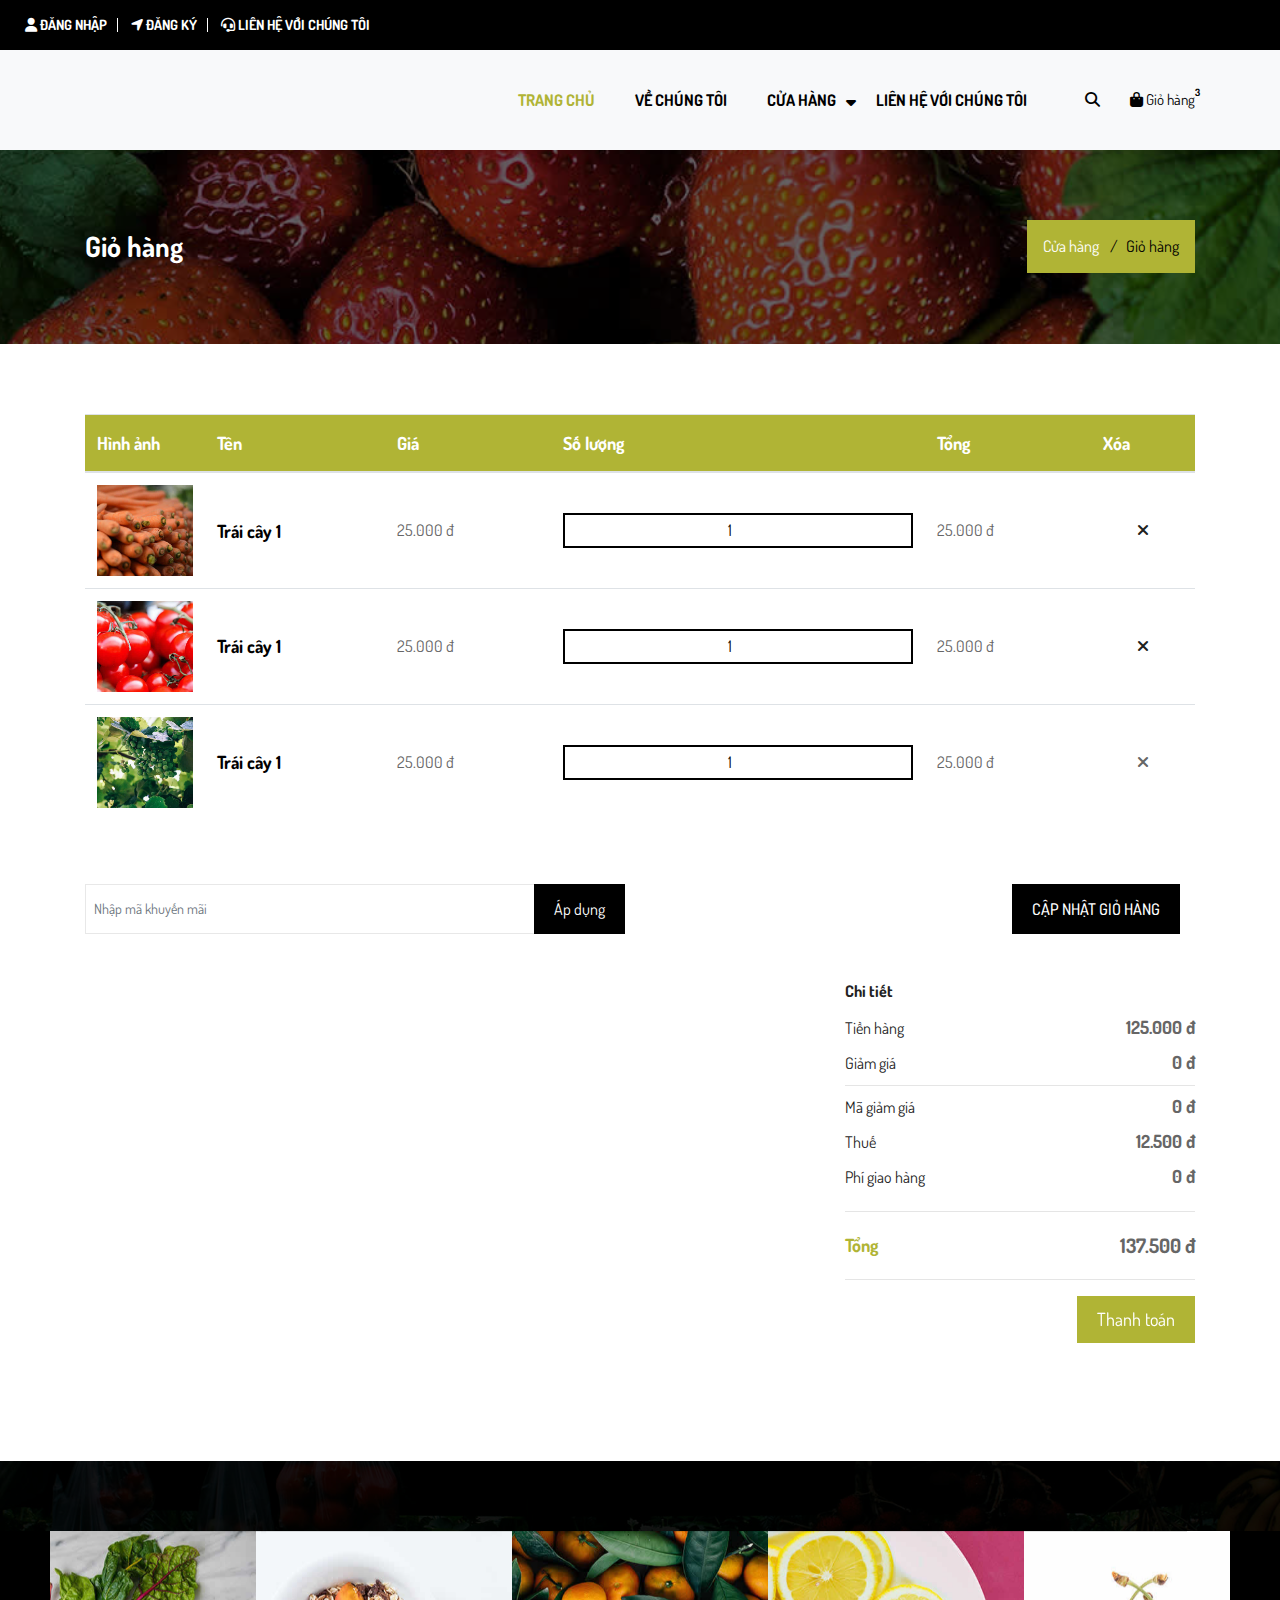
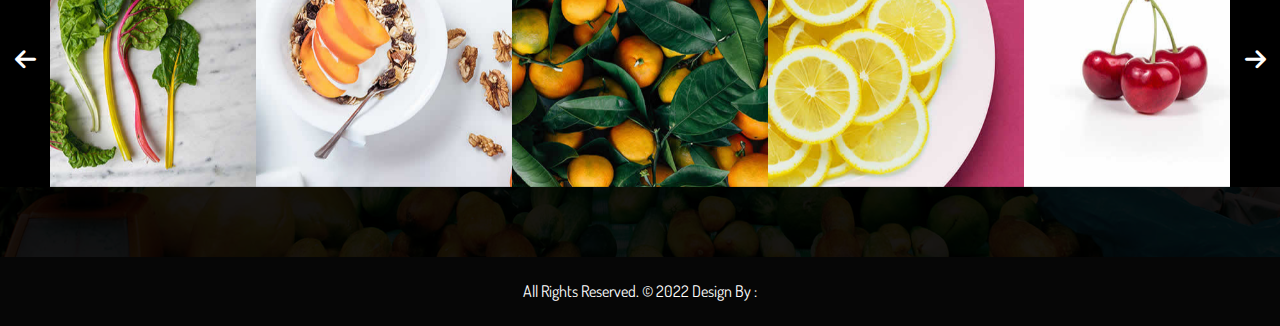
==== commit 3a72e9aa: "update 28/4/2023" ====
--- a/cart.html
+++ b/cart.html
@@ -34,7 +34,12 @@
     <![endif]-->
 
 </head>
-
+<script>
+    function removeRow(btn) {
+        var row = btn.parentNode.parentNode;
+        row.parentNode.removeChild(row);
+    }
+</script> 
 <body>
     <!-- Start Main Top -->
     <div class="main-top">
@@ -249,7 +254,7 @@
                                         <p>25.000 đ</p>
                                     </td>
                                     <td class="remove-pr">
-                                        <a href="#">
+                                        <a onclick="removeRow(this)">
 									<i class="fas fa-times"></i>
 								</a>
                                     </td>
@@ -417,23 +422,22 @@
     <!-- End copyright  -->
 
     <a href="#" id="back-to-top" title="Back to top" style="display: none;">&uarr;</a>
-
-    
-    <!-- <script src="js/jquery-3.2.1.min.js"></script> -->
-    <!-- <script src="js/popper.min.js"></script> -->
-    <!-- <script src="js/bootstrap.min.js"></script> -->
+ 
+    <script src="js/jquery-3.2.1.min.js"></script>
+    <script src="js/popper.min.js"></script>
+    <script src="js/bootstrap.min.js"></script>
     <!-- ALL PLUGINS -->
-    <!-- <script src="js/jquery.superslides.min.js"></script> -->
-    <!-- <script src="js/bootstrap-select.js"></script> -->
-    <!-- <script src="js/inewsticker.js"></script> -->
-    <!-- <script src="js/bootsnav.js."></script> -->
-    <!-- <script src="js/images-loded.min.js"></script> -->
-    <!-- <script src="js/isotope.min.js"></script> -->
-    <!-- <script src="js/owl.carousel.min.js"></script> -->
-    <!-- <script src="js/baguetteBox.min.js"></script> -->
-    <!-- <script src="js/form-validator.min.js"></script> -->
-    <!-- <script src="js/contact-form-script.js"></script> -->
-    <!-- <script src="js/custom.js"></script>
+    <script src="js/jquery.superslides.min.js"></script>
+    <script src="js/bootstrap-select.js"></script>
+    <script src="js/inewsticker.js"></script>
+    <script src="js/bootsnav.js."></script>
+    <script src="js/images-loded.min.js"></script>
+    <script src="js/isotope.min.js"></script>
+    <script src="js/owl.carousel.min.js"></script>
+    <script src="js/baguetteBox.min.js"></script>
+    <script src="js/form-validator.min.js"></script>
+    <script src="js/contact-form-script.js"></script>
+    <script src="js/custom.js"></script>
 </body>
 
 </html>